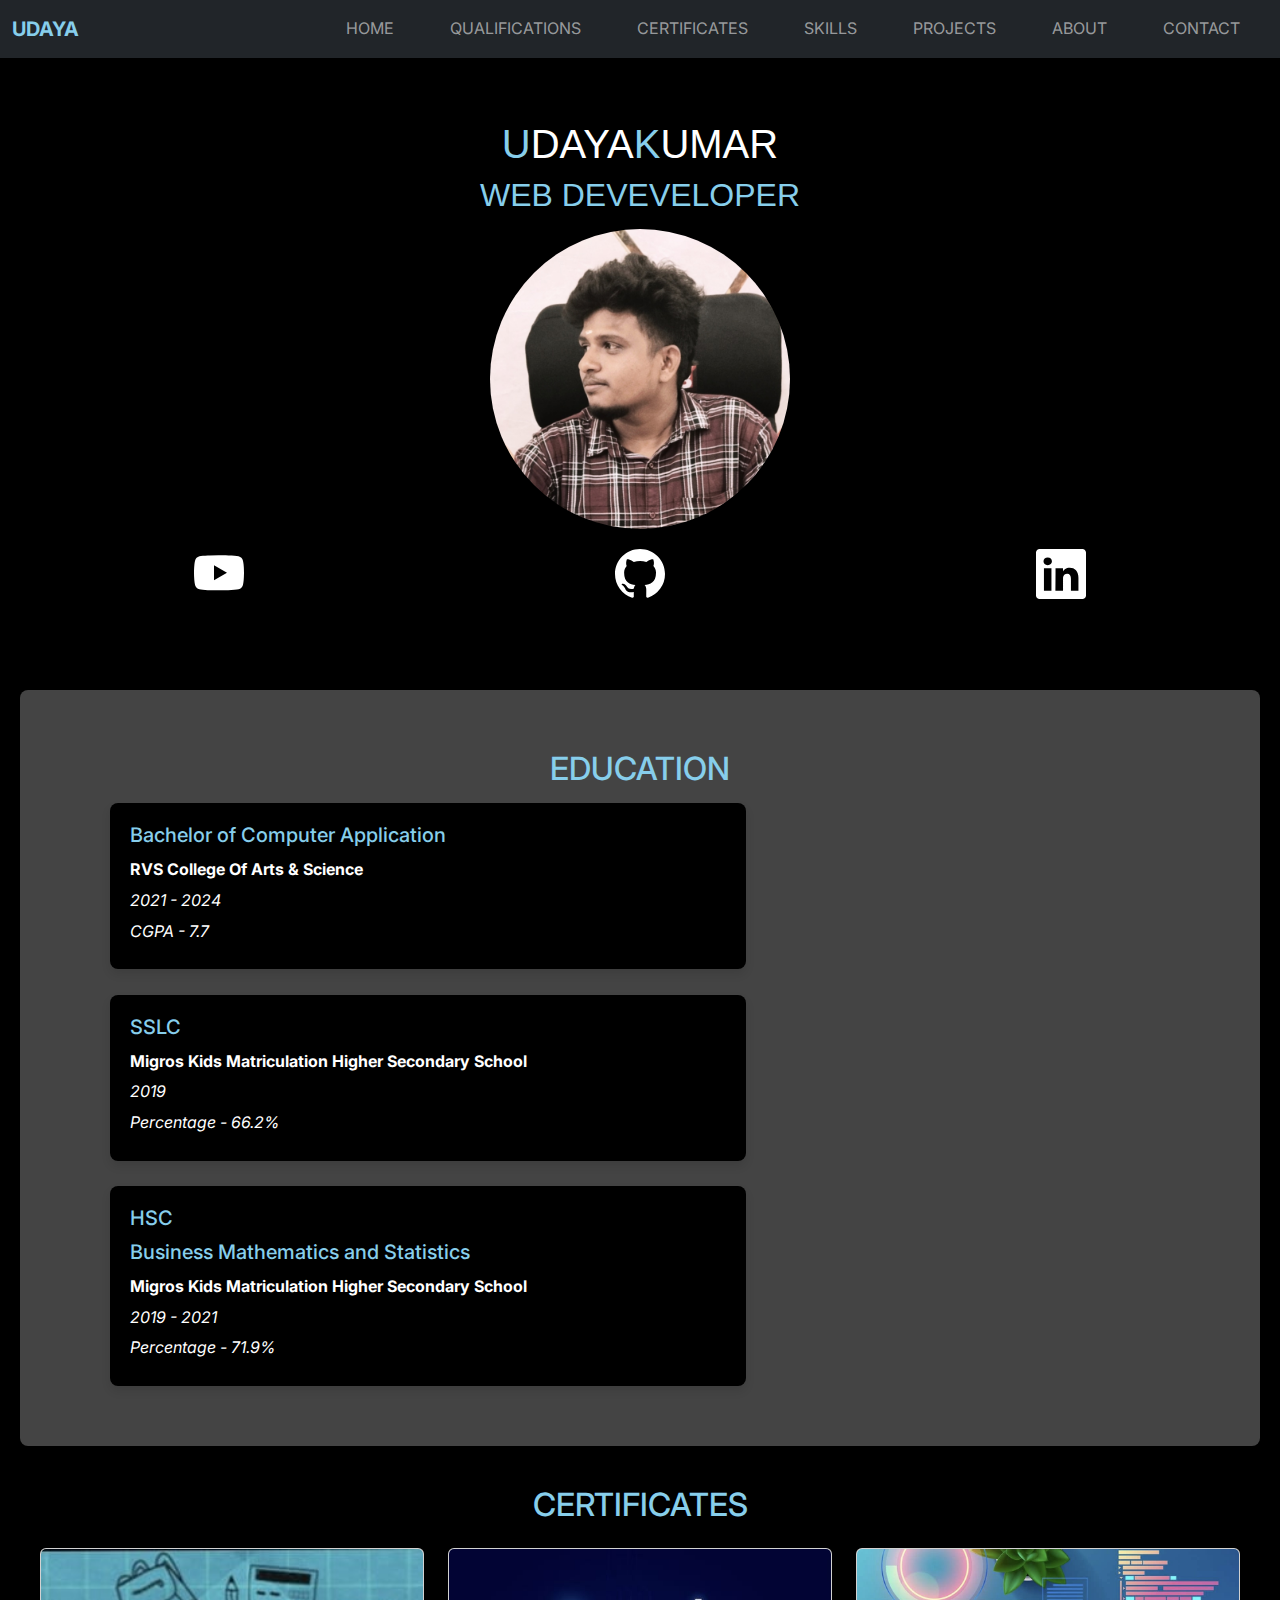
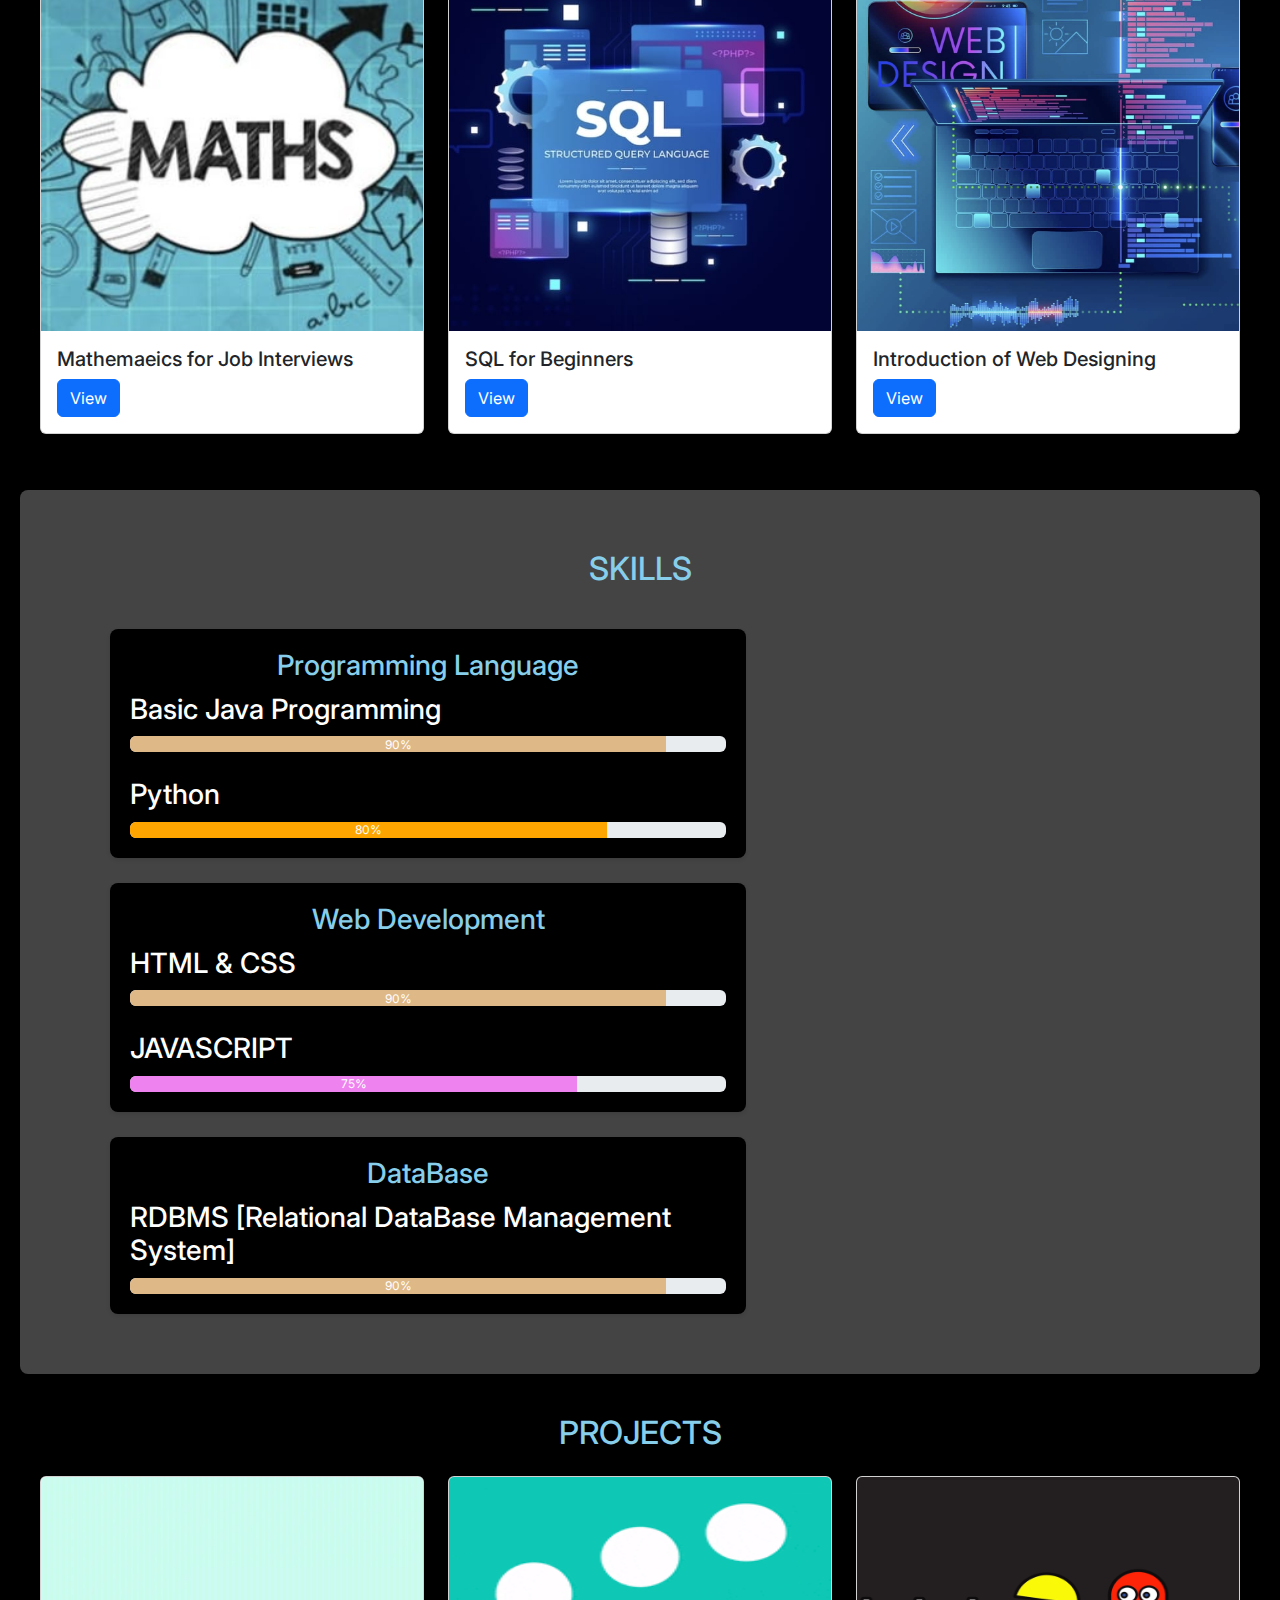
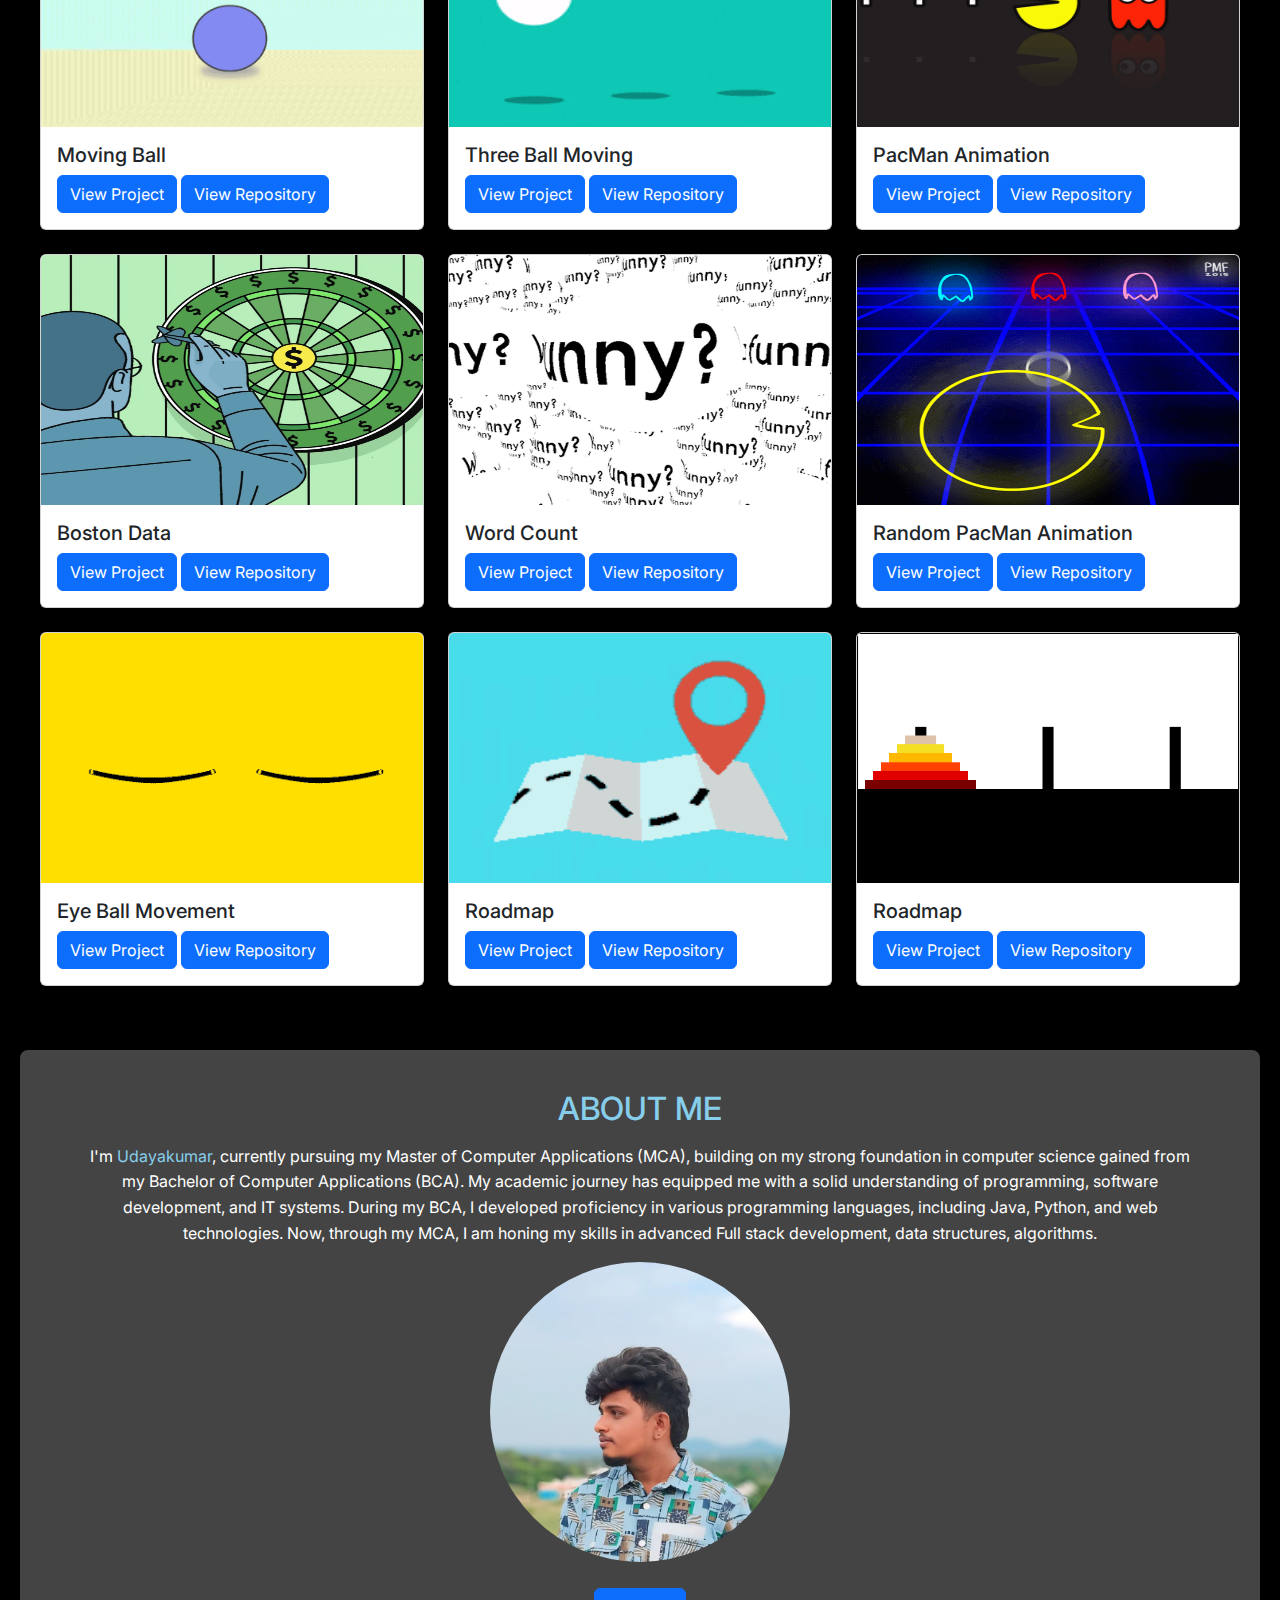
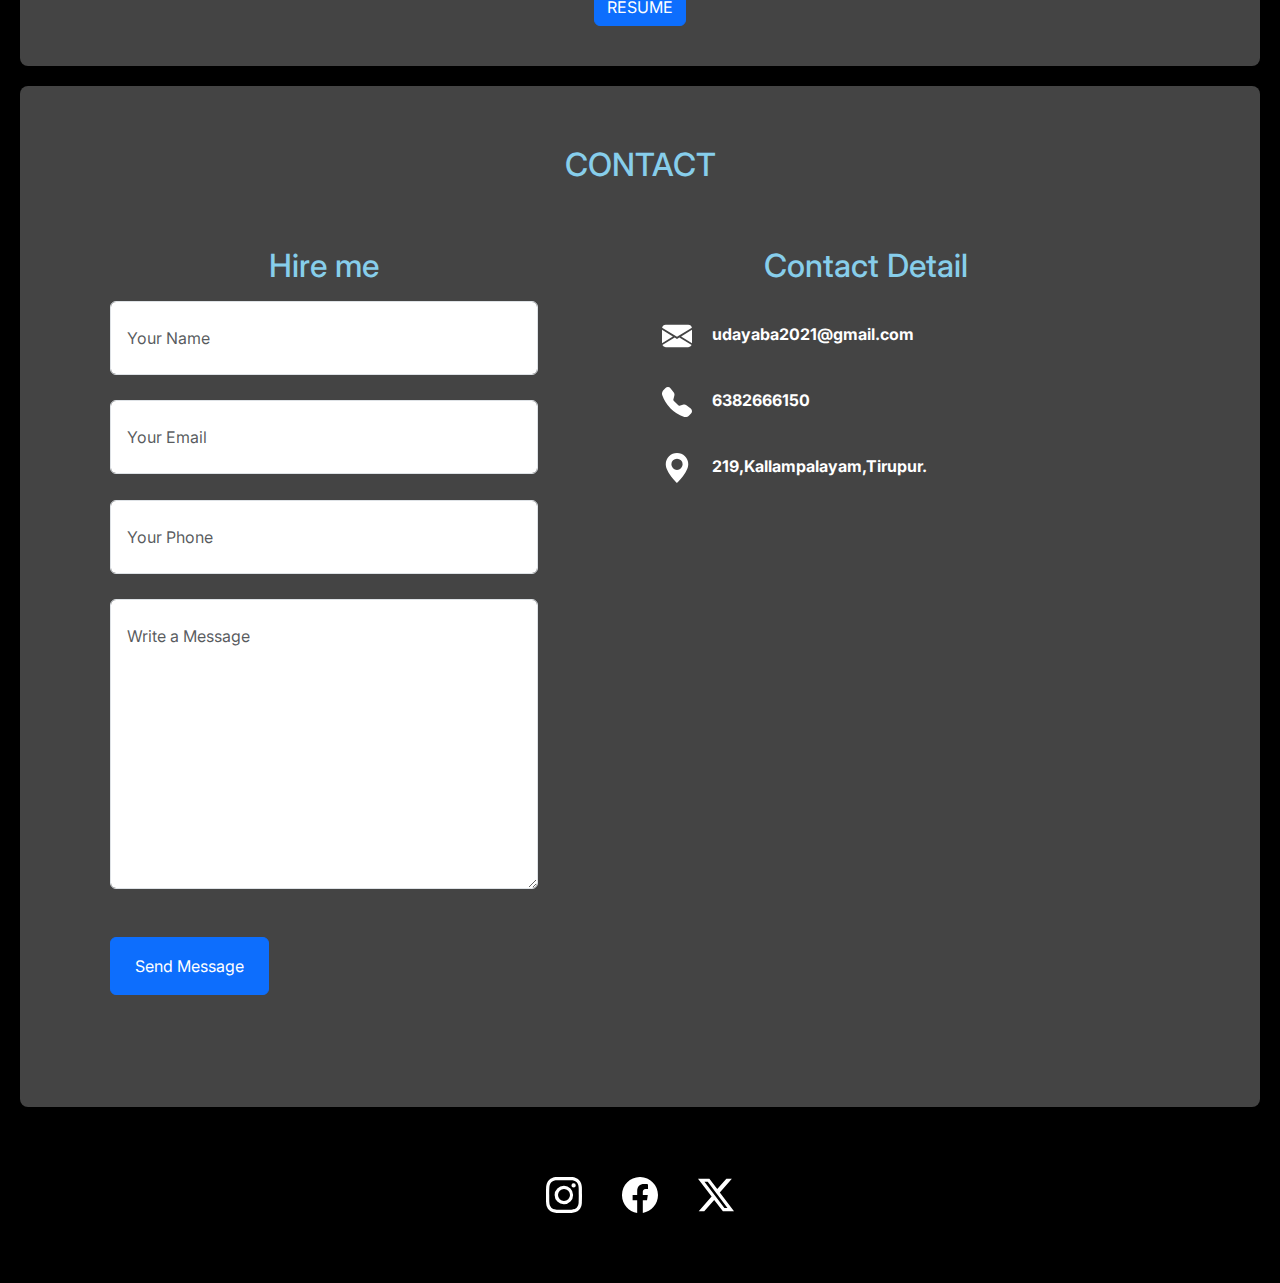
==== index.html @ 716fb973 "Add files via upload" ====
<!DOCTYPE html>
<html lang="en">
<head>
    <meta charset="UTF-8">
    <meta name="viewport" content="width=device-width, initial-scale=1.0">
    <title>UDAYAKUMAR</title>
    <link href="https://cdn.jsdelivr.net/npm/bootstrap@5.3.3/dist/css/bootstrap.min.css" rel="stylesheet" integrity="sha384-QWTKZyjpPEjISv5WaRU9OFeRpok6YctnYmDr5pNlyT2bRjXh0JMhjY6hW+ALEwIH" crossorigin="anonymous">
    <link rel="shortcut icon" href="./images/udaya1.jpg">
    <script src="https://cdn.jsdelivr.net/npm/bootstrap@5.3.0/dist/js/bootstrap.bundle.min.js"></script>

    <link rel="stylesheet" href="main.css">

</head>
<body>
  <header>
  <nav class="navbar navbar-expand-lg navbar-dark bg-dark fixed-top">
    <div class="container-fluid">
        <a class="navbar-brand" href="#home"><span>UDAYA</span></a>
        <button class="navbar-toggler" type="button" data-bs-toggle="collapse" data-bs-target="#navbarNav" 
            aria-controls="navbarNav" aria-expanded="false" aria-label="Toggle navigation">
            <span class="navbar-toggler-icon"></span>
        </button>
        <div class="collapse navbar-collapse" id="navbarNav">
            <ul class="navbar-nav ms-auto">
                <li class="nav-item">
                    <a class="nav-link" href="#home">HOME</a>
                </li>
                <li class="nav-item">
                  <a class="nav-link" href="#education1">QUALIFICATIONS</a>
              </li>
              <li class="nav-item">
                <a class="nav-link" href="#certificates">CERTIFICATES</a>
            </li>
                <li class="nav-item">
                    <a class="nav-link" href="#skills1">SKILLS</a>
                </li>
                <li class="nav-item">
                  <a class="nav-link" href="#project">PROJECTS</a>
              </li>
                <li class="nav-item">
                  <a class="nav-link" href="#about">ABOUT</a>
              </li>
              <li class="nav-item">
                <a class="nav-link" href="#contact">CONTACT</a>
            </li>
            </ul>
        </div>
    </div>
</nav>
</header>

    <section id="home">
        <div class="container1">
            <h1 class="name"> <span>U</span>DAYA<span>K</span>UMAR</h1>
            <h2 class="title">WEB DEVEVELOPER</h2>
            <img src="./images/udaya1.jpg">

        <div class="row justify-content-center" id="icon">
          <div class="col-4">
            <a href="https://www.youtube.com/embed/m6hme9YDmuQ?si=XV97GUX-IOKbtF84" class="icon-link">
              <p><svg xmlns="http://www.w3.org/2000/svg" width="50" height="50" fill="currentColor" class="bi bi-youtube" viewBox="0 0 16 16" style="color: white;">
                <path d="M8.051 1.999h.089c.822.003 4.987.033 6.11.335a2.01 2.01 0 0 1 1.415 1.42c.101.38.172.883.22 1.402l.01.104.022.26.008.104c.065.914.073 1.77.074 1.957v.075c-.001.194-.01 1.108-.082 2.06l-.008.105-.009.104c-.05.572-.124 1.14-.235 1.558a2.01 2.01 0 0 1-1.415 1.42c-1.16.312-5.569.334-6.18.335h-.142c-.309 0-1.587-.006-2.927-.052l-.17-.006-.087-.004-.171-.007-.171-.007c-1.11-.049-2.167-.128-2.654-.26a2.01 2.01 0 0 1-1.415-1.419c-.111-.417-.185-.986-.235-1.558L.09 9.82l-.008-.104A31 31 0 0 1 0 7.68v-.123c.002-.215.01-.958.064-1.778l.007-.103.003-.052.008-.104.022-.26.01-.104c.048-.519.119-1.023.22-1.402a2.01 2.01 0 0 1 1.415-1.42c.487-.13 1.544-.21 2.654-.26l.17-.007.172-.006.086-.003.171-.007A100 100 0 0 1 7.858 2zM6.4 5.209v4.818l4.157-2.408z"/>
              </svg></p>
          </a>
          </div>
          <div class="col-4">
              <a href="https://github.com/Udaya1011" class="icon-link">
                  <p><svg xmlns="http://www.w3.org/2000/svg" width="50" height="50" fill="currentColor" class="bi bi-github" viewBox="0 0 16 16" style="color: white;">
                    <path d="M8 0C3.58 0 0 3.58 0 8c0 3.54 2.29 6.53 5.47 7.59.4.07.55-.17.55-.38 0-.19-.01-.82-.01-1.49-2.01.37-2.53-.49-2.69-.94-.09-.23-.48-.94-.82-1.13-.28-.15-.68-.52-.01-.53.63-.01 1.08.58 1.23.82.72 1.21 1.87.87 2.33.66.07-.52.28-.87.51-1.07-1.78-.2-3.64-.89-3.64-3.95 0-.87.31-1.59.82-2.15-.08-.2-.36-1.02.08-2.12 0 0 .67-.21 2.2.82.64-.18 1.32-.27 2-.27s1.36.09 2 .27c1.53-1.04 2.2-.82 2.2-.82.44 1.1.16 1.92.08 2.12.51.56.82 1.27.82 2.15 0 3.07-1.87 3.75-3.65 3.95.29.25.54.73.54 1.48 0 1.07-.01 1.93-.01 2.2 0 .21.15.46.55.38A8.01 8.01 0 0 0 16 8c0-4.42-3.58-8-8-8"/>
                  </svg></p>
              </a>
          </div>
          <div class="col-4">
              <a href="https://www.linkedin.com/in/udayakumar-d-8471b430b" class="icon-link">
                  <p><svg xmlns="http://www.w3.org/2000/svg" width="50" height="50" fill="currentColor" class="bi bi-linkedin" viewBox="0 0 16 16" style="color: white;">
                    <path d="M0 1.146C0 .513.526 0 1.175 0h13.65C15.474 0 16 .513 16 1.146v13.708c0 .633-.526 1.146-1.175 1.146H1.175C.526 16 0 15.487 0 14.854zm4.943 12.248V6.169H2.542v7.225zm-1.2-8.212c.837 0 1.358-.554 1.358-1.248-.015-.709-.52-1.248-1.342-1.248S2.4 3.226 2.4 3.934c0 .694.521 1.248 1.327 1.248zm4.908 8.212V9.359c0-.216.016-.432.08-.586.173-.431.568-.878 1.232-.878.869 0 1.216.662 1.216 1.634v3.865h2.401V9.25c0-2.22-1.184-3.252-2.764-3.252-1.274 0-1.845.7-2.165 1.193v.025h-.016l.016-.025V6.169h-2.4c.03.678 0 7.225 0 7.225z"/>
                  </svg></p>
              </a>
          </div>
        </div>

        
      </div>
    </section>


<!-----EDUCATION-------------------------------------------------------------------------------------------------->
    <section id="education1" style="background-color: #444;">
        <div class="container">
            <h2>EDUCATION</h2>
            <div class="education">
                <h3>Bachelor of Computer Application</h3>
                <p><strong>RVS College Of Arts & Science</strong></p>
                <p><em>2021 - 2024</em></p>
                <p><em>CGPA - 7.7</em></p>
            </div>
<br>
            <div class="education">
                <h3>SSLC</h3>
                <p><strong>Migros Kids Matriculation Higher Secondary School</strong></p>
                <p><em>2019</em></p>
                <p><em>Percentage - 66.2%</em></p>
            </div>
<br>
            <div class="education">
                <h3>HSC</h3>
                <h3>Business Mathematics and Statistics</h3>
                <p><strong>Migros Kids Matriculation Higher Secondary School</strong></p>
                <p><em>2019 - 2021</em></p>
                <p><em>Percentage - 71.9%</em></p>
            </div>      
        </div>
    </section>


<!----------------------------------------------------------------------------------------------->
<section id="certificates" style="background-color: black;">
    <h2 class="text-center mb-4">CERTIFICATES</h2>
    
    <div class="row">
      <div class="col-md-4 mb-3">
        <div class="card">
          <img src="./images/math.jpg" class="card-img-top" >
          <div class="card-body">
            <h5 class="card-title ">Mathemaeics for Job Interviews</h5>
            <a href="./images/certificate.maths.jpg" class="btn btn-primary">View</a>
          </div>
        </div>
      </div>
  
      <div class="col-md-4 mb-3">
        <div class="card">
          <img src="./images/sql.jpg" class="card-img-top" alt="Project 2">
          <div class="card-body">
            <h5 class="card-title">SQL for Beginners</h5>
            <a href="./images/certificate.sql.jpg" class="btn btn-primary">View</a>
          </div>
        </div>
      </div>
  
      <div class="col-md-4 mb-3">
        <div class="card">
          <img src="./images/web.jpg" class="card-img-top" alt="Project 3">
          <div class="card-body">
            <h5 class="card-title">Introduction of Web Designing</h5>
            <a href="./images/certificate.web.jpg" class="btn btn-primary">View</a>
          </div>
        </div>
      </div>
  
    </div>
</section>

    <!-------------------------------------------skills--------------------------------------------------->
    <section id="skills1" style="background-color: #444;">
        <div class="container">
            <h2>SKILLS</h2>
            <br>
            <div class="skills">
                <h3 id="skill" class="text-center" >Programming Language</h3>
                <h3 class="text-left">Basic Java Programming</h3>
                <div class="progress">
                    <div class="progress-bar" role="progressbar" style="width: 90%; background-color:burlywood;" aria-valuenow="90" aria-valuemin="0" aria-valuemax="100">90%</div>
                </div>
            <br>
                <h3 class="text-left">Python</h3>
                <div class="progress">
                    <div class="progress-bar" role="progressbar" style="width: 80%; background-color: orange;" aria-valuenow="80" aria-valuemin="0" aria-valuemax="100">80%</div>
                </div>
        </div>
        <br>
            <div class="skills">
            <h3 id="skill" class="text-center" >Web Development</h3>
            <h3 class="text-left">HTML & CSS</h3>
            <div class="progress">
                <div class="progress-bar" role="progressbar" style="width: 90%; background-color:burlywood;" aria-valuenow="90" aria-valuemin="0" aria-valuemax="100">90%</div>
            </div>
         <br>  
            <h3 class="text-left">JAVASCRIPT</h3>
            <div class="progress">
                <div class="progress-bar" role="progressbar" style="width: 75%; background-color: violet;" aria-valuenow="75" aria-valuemin="0" aria-valuemax="100">75%</div>
            </div>
        </div>
        <br>
        <div class="skills">
            <h3 id="skill" class="text-center">DataBase</h3>
            <h3 class="text-left">RDBMS [Relational DataBase Management System]</h3>
            <div class="progress">
                <div class="progress-bar" role="progressbar" style="width: 90%; background-color:burlywood;" aria-valuenow="90" aria-valuemin="0" aria-valuemax="100">90%</div>
            </div>
            
        </div>       
        </div>
    </section>


    <!------------------------------------------------------------------------------------------------->
    <section id="project" style="background-color: black;">
        <h2 class="text-center mb-4">PROJECTS</h2>
        <!-------------PROJECT 1-------------->
        <div class="row">
          <div class="col-md-4 mb-4 " sty>
            <div class="card">
              <img src="./images/ball ani.webp" height="250"  class="card-img-top" alt="Project 1">
              <div class="card-body">
                <h5 class="card-title ">Moving Ball</h5>
                <a href="https://udaya1011.github.io/moving-balls/" class="btn btn-primary">View Project</a>
                <a href="https://github.com/Udaya1011/moving-balls" class="btn btn-primary">View Repository</a>
              </div>
            </div>
          </div>
          <!-------------PROJECT 2-------------->
          <div class="col-md-4 mb-4">
            <div class="card">
              <img src="./images/three ani.gif" height="250" width="50" class="card-img-top" alt="Project 2">
              <div class="card-body">
                <h5 class="card-title">Three Ball Moving</h5>
                <a href="https://udaya1011.github.io/THREE-BALL-MOVING/" class="btn btn-primary">View Project</a>
                <a href="https://github.com/Udaya1011/THREE-BALL-MOVING" class="btn btn-primary">View Repository</a>
              </div>
            </div>
          </div>
          <!-------------PROJECT 3-------------->
          <div class="col-md-4 mb-4">
            <div class="card">
              <img src="./images/pacani.gif" class="card-img-top" height="250" alt="Project 3">
              <div class="card-body">
                <h5 class="card-title">PacMan Animation</h5>
                <a href="https://udaya1011.github.io/PACMAN-ANIMATION/" class="btn btn-primary">View Project</a>
                <a href="https://github.com/Udaya1011/PACMAN-ANIMATION" class="btn btn-primary">View Repository</a>
              </div>
            </div>
          </div>
          <!-------------PROJECT 4-------------->
          <div class="col-md-4 mb-4">
            <div class="card">
              <img src="./images/boston.gif" class="card-img-top" height="250" alt="Project 4">
              <div class="card-body">
                <h5 class="card-title">Boston Data</h5>
                <a href="https://udaya1011.github.io/BOSTON-DATA/" class="btn btn-primary">View Project</a>
                <a href="https://github.com/Udaya1011/BOSTON-DATA" class="btn btn-primary">View Repository</a>
              </div>
            </div>
          </div>
          <!-------------PROJECT 5-------------->
          <div class="col-md-4 mb-4">
            <div class="card">
              <img src="./images/word.gif" class="card-img-top" height="250" alt="Project 5">
              <div class="card-body">
                <h5 class="card-title">Word Count</h5>
                <a href="https://udaya1011.github.io/WORD-COUNT/" class="btn btn-primary">View Project</a>
                <a href="https://github.com/Udaya1011/WORD-COUNT" class="btn btn-primary">View Repository</a>
              </div>
            </div>
          </div>
         <!-------------PROJECT 6-------------->
          <div class="col-md-4 mb-4">
            <div class="card">
              <img src="./images/pacman ani.gif" class="card-img-top" height="250" alt="Project 6">
              <div class="card-body">
                <h5 class="card-title">Random PacMan Animation</h5>
                <a href="https://udaya1011.github.io/RANDOM-PACMAN/" class="btn btn-primary">View Project</a>
                <a href="https://github.com/Udaya1011/RANDOM-PACMAN" class="btn btn-primary">View Repository</a>
              </div>
            </div>
          </div>
          <!-------------PROJECT 7-------------->
          <div class="col-md-4 mb-4">
            <div class="card">
              <img src="./images/eye ani.gif" height="250" class="card-img-top" alt="Project 7">
              <div class="card-body">
                <h5 class="card-title">Eye Ball Movement</h5>
                <a href="https://udaya1011.github.io/EYE-BALL-MOVEMENT/" class="btn btn-primary">View Project</a>
                <a href="https://github.com/Udaya1011/EYE-BALL-MOVEMENT" class="btn btn-primary">View Repository</a>
              </div>
            </div>
          </div>
          <!-------------PROJECT 8-------------->
          <div class="col-md-4 mb-4">
            <div class="card">
              <img src="./images/mapani.gif" height="250"  class="card-img-top" alt="Project 8">
              <div class="card-body">
                <h5 class="card-title">Roadmap</h5>
                <a href="https://udaya1011.github.io/ROADMAP/" class="btn btn-primary">View Project</a>
                <a href="https://github.com/Udaya1011/ROADMAP" class="btn btn-primary">View Repository</a>
              </div>
            </div>
          </div>
          <!-------------PROJECT 9-------------->
          <div class="col-md-4 mb-4">
            <div class="card">
              <img src="./images/hanoi.gif" height="250"  class="card-img-top" alt="Project 9">
              <div class="card-body">
                <h5 class="card-title">Roadmap</h5>
                <a href="https://udaya1011.github.io/HANOI-TOWER/" class="btn btn-primary">View Project</a>
                <a href="https://github.com/Udaya1011/HANOI-TOWER" class="btn btn-primary">View Repository</a>
              </div>
            </div>
          </div>
            
        </div>
    </section>


<!--==================== ABOUT ====================-->

    <section id="about">
      <div class="container">
          <h2>ABOUT ME</h2>
           <p>
            I'm <span>Udayakumar</span>, currently pursuing my Master of Computer Applications (MCA), building on my strong foundation in computer science gained from my Bachelor of Computer Applications (BCA). My academic journey has equipped me with a solid understanding of programming, software development, and IT systems.
            During my BCA, I developed proficiency in various programming languages, including Java, Python, and web technologies. Now, through my MCA, I am honing my skills in advanced Full stack development, data structures, algorithms.</h5>
          </p>
          <div class="about1"><img src="./images/newprofile2.jpg" ><br><br>
            <a href="./images/RESUME.jpg" class="btn btn-primary">RESUME</a>
          </div>
        </div>
  </section>


   
<!--==================== CONTACT ====================-->
<section id="contact">
    <div class="container">
      <div class="row">
                    <div class="col-md-12 mb-5">
                        <div class="section-heading text-center">
                            <h2>CONTACT</h2>
                        </div>
                    </div>
    
                    <div class="col-md-5 mb-4 mb-md-0">
                      <h2>Hire me</h2>
                        <form action="" class="site-form" name="submit-to-google-sheet" >
                            <div class="form-group">
                                <input type="text" name="NAME" class="form-control px-3 py-4" placeholder="Your Name"  >
                            </div><br>
                            <div class="form-group">
                                <input type="email" name="E-MAIL" class="form-control px-3 py-4 "  placeholder="Your Email">
                            </div><br>
                            <div class="form-group">
                                <input type="text" name="MOBILE_NUMBER" class="form-control px-3 py-4" placeholder="Your Phone">
                            </div><br>
                            <div class="form-group mb-5">
                                <textarea name="MESSAGE" class="form-control px-3 py-4"cols="30" rows="10" placeholder="Write a Message"></textarea>
                            </div>
                            <div class="form-group">
                                <input type="submit" class="btn btn-primary  px-4 py-3" value="Send Message">
                            </div>
                        </form>
                    </div>

                    <div class="col-md-7 mb-4">
                      <h2>Contact Detail</h2>
                     <p><svg xmlns="http://www.w3.org/2000/svg" width="30" height="30" fill="currentColor" class="bi bi-envelope-fill" viewBox="0 0 16 16">
                      <path d="M.05 3.555A2 2 0 0 1 2 2h12a2 2 0 0 1 1.95 1.555L8 8.414zM0 4.697v7.104l5.803-3.558zM6.761 8.83l-6.57 4.027A2 2 0 0 0 2 14h12a2 2 0 0 0 1.808-1.144l-6.57-4.027L8 9.586zm3.436-.586L16 11.801V4.697z"/>
                    </svg><b>udayaba2021@gmail.com</b></p>
                     <p><svg xmlns="http://www.w3.org/2000/svg" width="30" height="30" fill="currentColor" class="bi bi-telephone-fill" viewBox="0 0 16 16">
                      <path fill-rule="evenodd" d="M1.885.511a1.745 1.745 0 0 1 2.61.163L6.29 2.98c.329.423.445.974.315 1.494l-.547 2.19a.68.68 0 0 0 .178.643l2.457 2.457a.68.68 0 0 0 .644.178l2.189-.547a1.75 1.75 0 0 1 1.494.315l2.306 1.794c.829.645.905 1.87.163 2.611l-1.034 1.034c-.74.74-1.846 1.065-2.877.702a18.6 18.6 0 0 1-7.01-4.42 18.6 18.6 0 0 1-4.42-7.009c-.362-1.03-.037-2.137.703-2.877z"/>
                    </svg><b>6382666150</b></p>
                     <p><svg xmlns="http://www.w3.org/2000/svg" width="30" height="30" fill="currentColor" class="bi bi-geo-alt-fill" viewBox="0 0 16 16">
                      <path d="M8 16s6-5.686 6-10A6 6 0 0 0 2 6c0 4.314 6 10 6 10m0-7a3 3 0 1 1 0-6 3 3 0 0 1 0 6"/>
                    </svg><b>219,Kallampalayam,Tirupur.</p>
                     </div>

                </div>
            </div>
    </section>









    <footer class="footer">
        <div class="container">
            <nav>
                <ul>
                    <li><a href="https://www.instagram.com/k_i_n_g__m_a_k_er/?igsh=cHFnYW5pMG5wdGNy"><svg xmlns="http://www.w3.org/2000/svg" width="36" height="36" fill="currentColor" class="bi bi-instagram" viewBox="0 0 16 16">
                        <path d="M8 0C5.829 0 5.556.01 4.703.048 3.85.088 3.269.222 2.76.42a3.9 3.9 0 0 0-1.417.923A3.9 3.9 0 0 0 .42 2.76C.222 3.268.087 3.85.048 4.7.01 5.555 0 5.827 0 8.001c0 2.172.01 2.444.048 3.297.04.852.174 1.433.372 1.942.205.526.478.972.923 1.417.444.445.89.719 1.416.923.51.198 1.09.333 1.942.372C5.555 15.99 5.827 16 8 16s2.444-.01 3.298-.048c.851-.04 1.434-.174 1.943-.372a3.9 3.9 0 0 0 1.416-.923c.445-.445.718-.891.923-1.417.197-.509.332-1.09.372-1.942C15.99 10.445 16 10.173 16 8s-.01-2.445-.048-3.299c-.04-.851-.175-1.433-.372-1.941a3.9 3.9 0 0 0-.923-1.417A3.9 3.9 0 0 0 13.24.42c-.51-.198-1.092-.333-1.943-.372C10.443.01 10.172 0 7.998 0zm-.717 1.442h.718c2.136 0 2.389.007 3.232.046.78.035 1.204.166 1.486.275.373.145.64.319.92.599s.453.546.598.92c.11.281.24.705.275 1.485.039.843.047 1.096.047 3.231s-.008 2.389-.047 3.232c-.035.78-.166 1.203-.275 1.485a2.5 2.5 0 0 1-.599.919c-.28.28-.546.453-.92.598-.28.11-.704.24-1.485.276-.843.038-1.096.047-3.232.047s-2.39-.009-3.233-.047c-.78-.036-1.203-.166-1.485-.276a2.5 2.5 0 0 1-.92-.598 2.5 2.5 0 0 1-.6-.92c-.109-.281-.24-.705-.275-1.485-.038-.843-.046-1.096-.046-3.233s.008-2.388.046-3.231c.036-.78.166-1.204.276-1.486.145-.373.319-.64.599-.92s.546-.453.92-.598c.282-.11.705-.24 1.485-.276.738-.034 1.024-.044 2.515-.045zm4.988 1.328a.96.96 0 1 0 0 1.92.96.96 0 0 0 0-1.92m-4.27 1.122a4.109 4.109 0 1 0 0 8.217 4.109 4.109 0 0 0 0-8.217m0 1.441a2.667 2.667 0 1 1 0 5.334 2.667 2.667 0 0 1 0-5.334"/>
                      </svg></a></li>
                    <li><a href="https://www.facebook.com/mass.udaya.1217?mibextid=ZbWKwL"><svg xmlns="http://www.w3.org/2000/svg" width="36" height="36" fill="currentColor" class="bi bi-facebook" viewBox="0 0 16 16">
                        <path d="M16 8.049c0-4.446-3.582-8.05-8-8.05C3.58 0-.002 3.603-.002 8.05c0 4.017 2.926 7.347 6.75 7.951v-5.625h-2.03V8.05H6.75V6.275c0-2.017 1.195-3.131 3.022-3.131.876 0 1.791.157 1.791.157v1.98h-1.009c-.993 0-1.303.621-1.303 1.258v1.51h2.218l-.354 2.326H9.25V16c3.824-.604 6.75-3.934 6.75-7.951"/>
                      </svg></a></li>
                    <li><a href="https://x.com/Udaya__10?t=cD1ScWGyU5g_GOUlWp5H8A&s=09"><svg xmlns="http://www.w3.org/2000/svg" width="36" height="36" fill="currentColor" class="bi bi-twitter-x" viewBox="0 0 16 16">
                        <path d="M12.6.75h2.454l-5.36 6.142L16 15.25h-4.937l-3.867-5.07-4.425 5.07H.316l5.733-6.57L0 .75h5.063l3.495 4.633L12.601.75Zm-.86 13.028h1.36L4.323 2.145H2.865z"/>
                      </svg></a></li>
                </ul>
            </nav>
        </div>

       
    </footer>

    <script>
      const scriptURL = 'https://script.google.com/macros/s/AKfycbzgizy8kHrWSb0F71LePjcz2avy0Gr9vHdTwFG1Z_iDt1DFPjNaR3EFBNniUcZw1TSS1Q/exec'
      const form = document.forms['submit-to-google-sheet']
    
      form.addEventListener('submit', e => {
        e.preventDefault()
        fetch(scriptURL, { method: 'POST', body: new FormData(form)})
          .then(response => console.log('Success!', response))
          .catch(error => console.error('Error!', error.message))
      })
    </script>
</body>
</html>
---- main.css ----
@import url('https://fonts.googleapis.com/css2?family=Inter:wght@300;400;500;600;700&display=swap');

@media screen and (max-width: 600px) {

}

*{
    padding: 0;
    margin:0;
    box-sizing: border-box;
    list-style: none;
    scroll-behavior: smooth;
    text-decoration: none;
}
body {
    line-height: 1.6;
    margin: 0;
    padding: 0;
    background-color:black;
    padding: 20px;
    font-family: 'Inter', sans-serif; 
    scroll-behavior: smooth;
    
}
span{
    color: skyblue;
    font-size: 100%;
}
.container {
    width: 95%;
    margin: 0 auto;
    padding: 40px;
    
}
section {
    margin: 20px 0;
    padding: 20px;
    background-color: #fff;
    border-radius: 8px;
}
section h2 {
    margin-bottom: 15px;
    color: skyblue;
    text-align: center;
}

nav {
    padding: 10px 0;
    text-align: center;
}
ul {
    list-style: none;
    padding: 0;
    margin: 0;
    display: flex;
    max-width: 100%;
    justify-content: center;
}
ul li {
    margin:0 20px;
}
a {
    color: white;
    text-decoration: none;
    font-weight: bold;
}
a:hover {
    text-decoration: none;
}


/*=============== HOME ===============*/

#home{
    font-family: 'Poppins',sans-serif;
    margin: 0;
    padding: 0;
    background-color: black;
}
#home img {
    border-radius: 50%;
    width: 300px;
    height: 300px;
    object-fit: cover;
}
#icon{
    padding-top: 20px;
}

#home .container {
    width: 95%;
    margin: 0 auto;
    padding-top: 30px;
    
}
.container1 {
    background-color: black;
    color: #fff;
    padding: 20px 0;
    text-align: center;
    height: 650px;
    justify-content: center;
    padding-top: 100px;
    
}
/*=============== ABOUT ===============*/
#about
    {
    color: white;
    text-align: center;
    background-color: #444;
    }

#about img
    {
    border-radius: 50%;
    height: 300px;
    width: 300px;
    object-fit: cover;
    }

    #about .container 
    {
    width: 95%;
    margin: 0 auto;
    padding: 20px;
    }

/*---------------EDUCATION-----------------------*/
.education1-section {
    padding: 0;
    margin: 20px auto;
    background-color: #444;
}
.education {
    background-color:black;
    color: white;
    padding: 20px;
    border-radius: 8px;
    width: 60%;
    box-shadow: 0 5px 10px rgba(0, 0, 0, 0.1);
}

.education h3 {
    font-size: 20px;
    margin-bottom: 10px;
    color: skyblue;
}

.education p {
    margin-bottom: 5px;
    font-size: 16px;
}
.certificates1{
    h2{
        color: skyblue;
    }
}
/*--------------------------------------------------------------*/
.skills1 {
    margin-bottom: 15px;
}

.skills-section {
    background-color: #fff;
    padding: 50px;
    margin: 20px auto;
    max-width: 1200px;
    box-shadow: 0 4px 8px rgba(0, 0, 0, 0.1);
}
.skills {
    background-color: black;
    padding: 20px;
    border-radius: 8px;
    width: 60%;
    box-shadow: 0 2px 4px rgba(0, 0, 0, 0.1);
}

.skills h3{
    margin-bottom: 10px;
    color: white;
}

#skill{
    color: skyblue;
}


/*=============== CONTACT ===============*/
#contact{
    background-color: #444;
}
#contact p{
    color: white;
    padding-top: 20px;
    padding-left: 100px;
}
#contact b{
    padding-left: 20px;
}
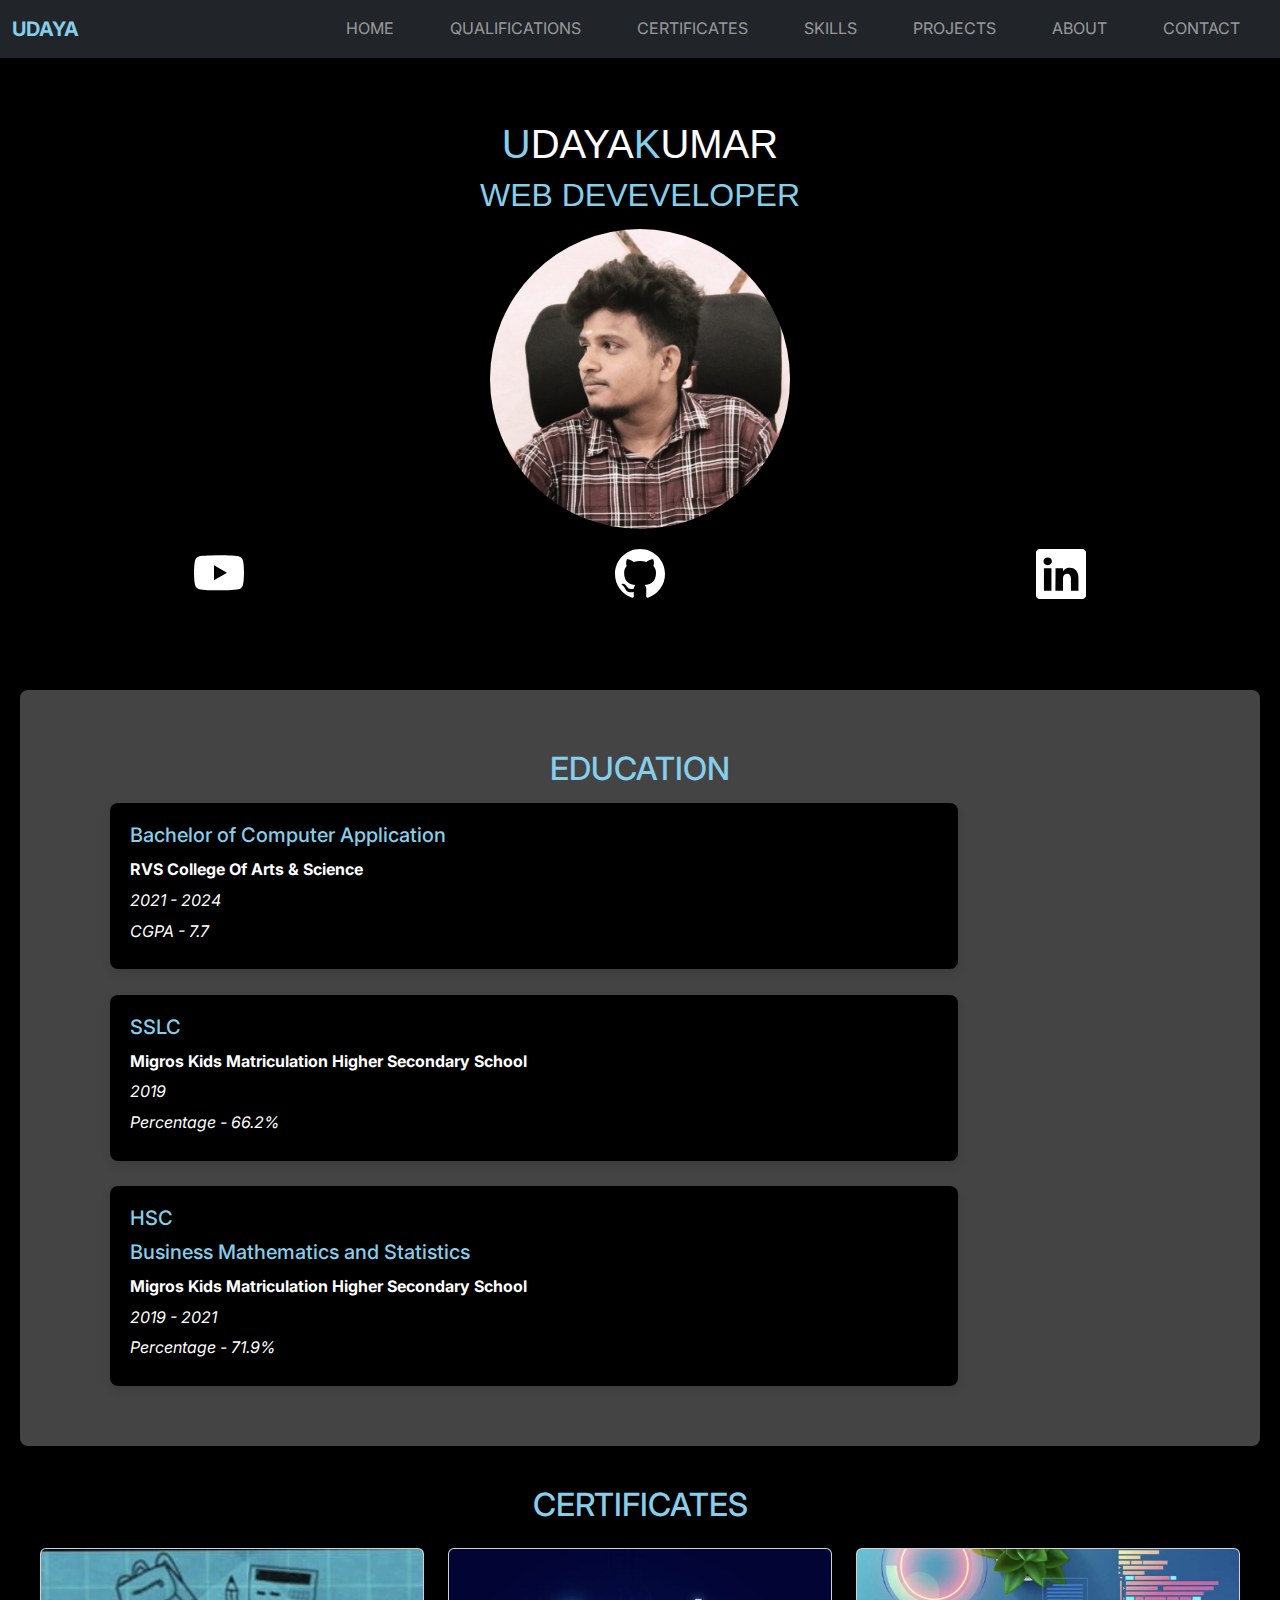
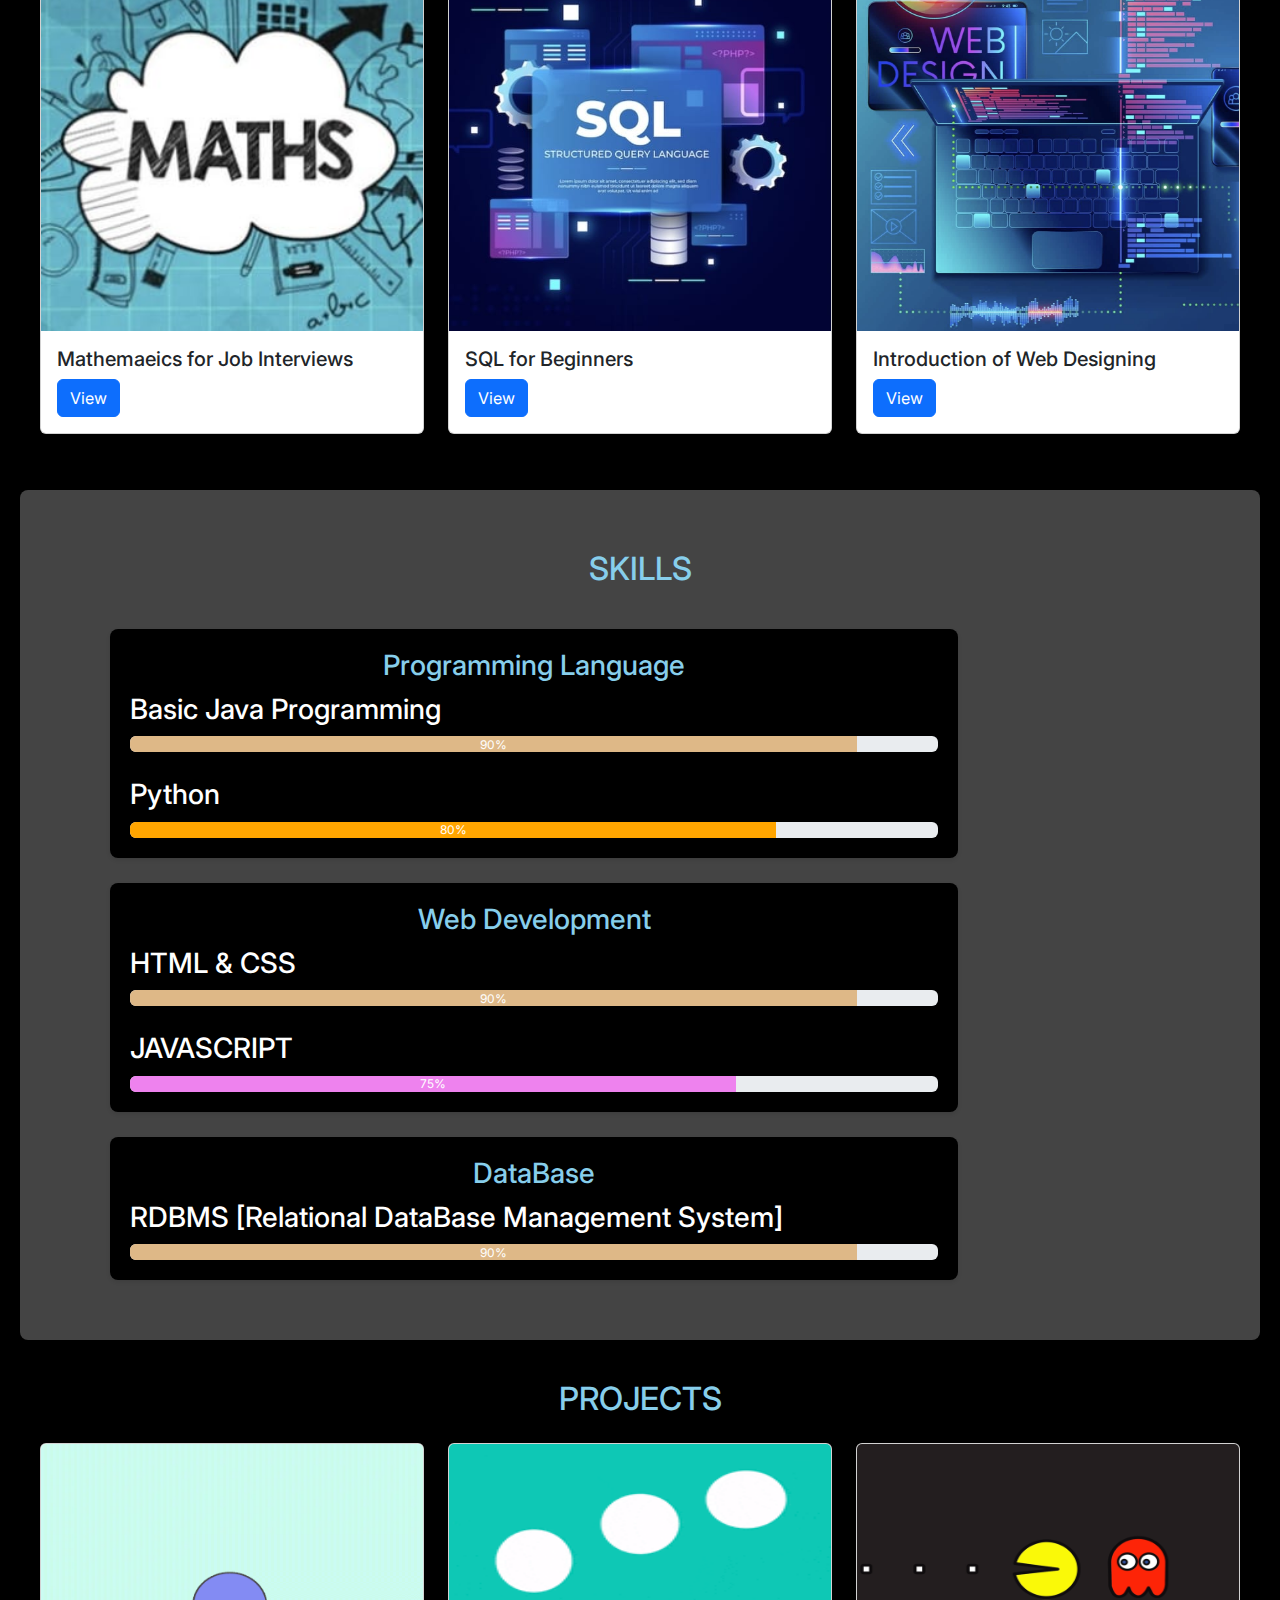
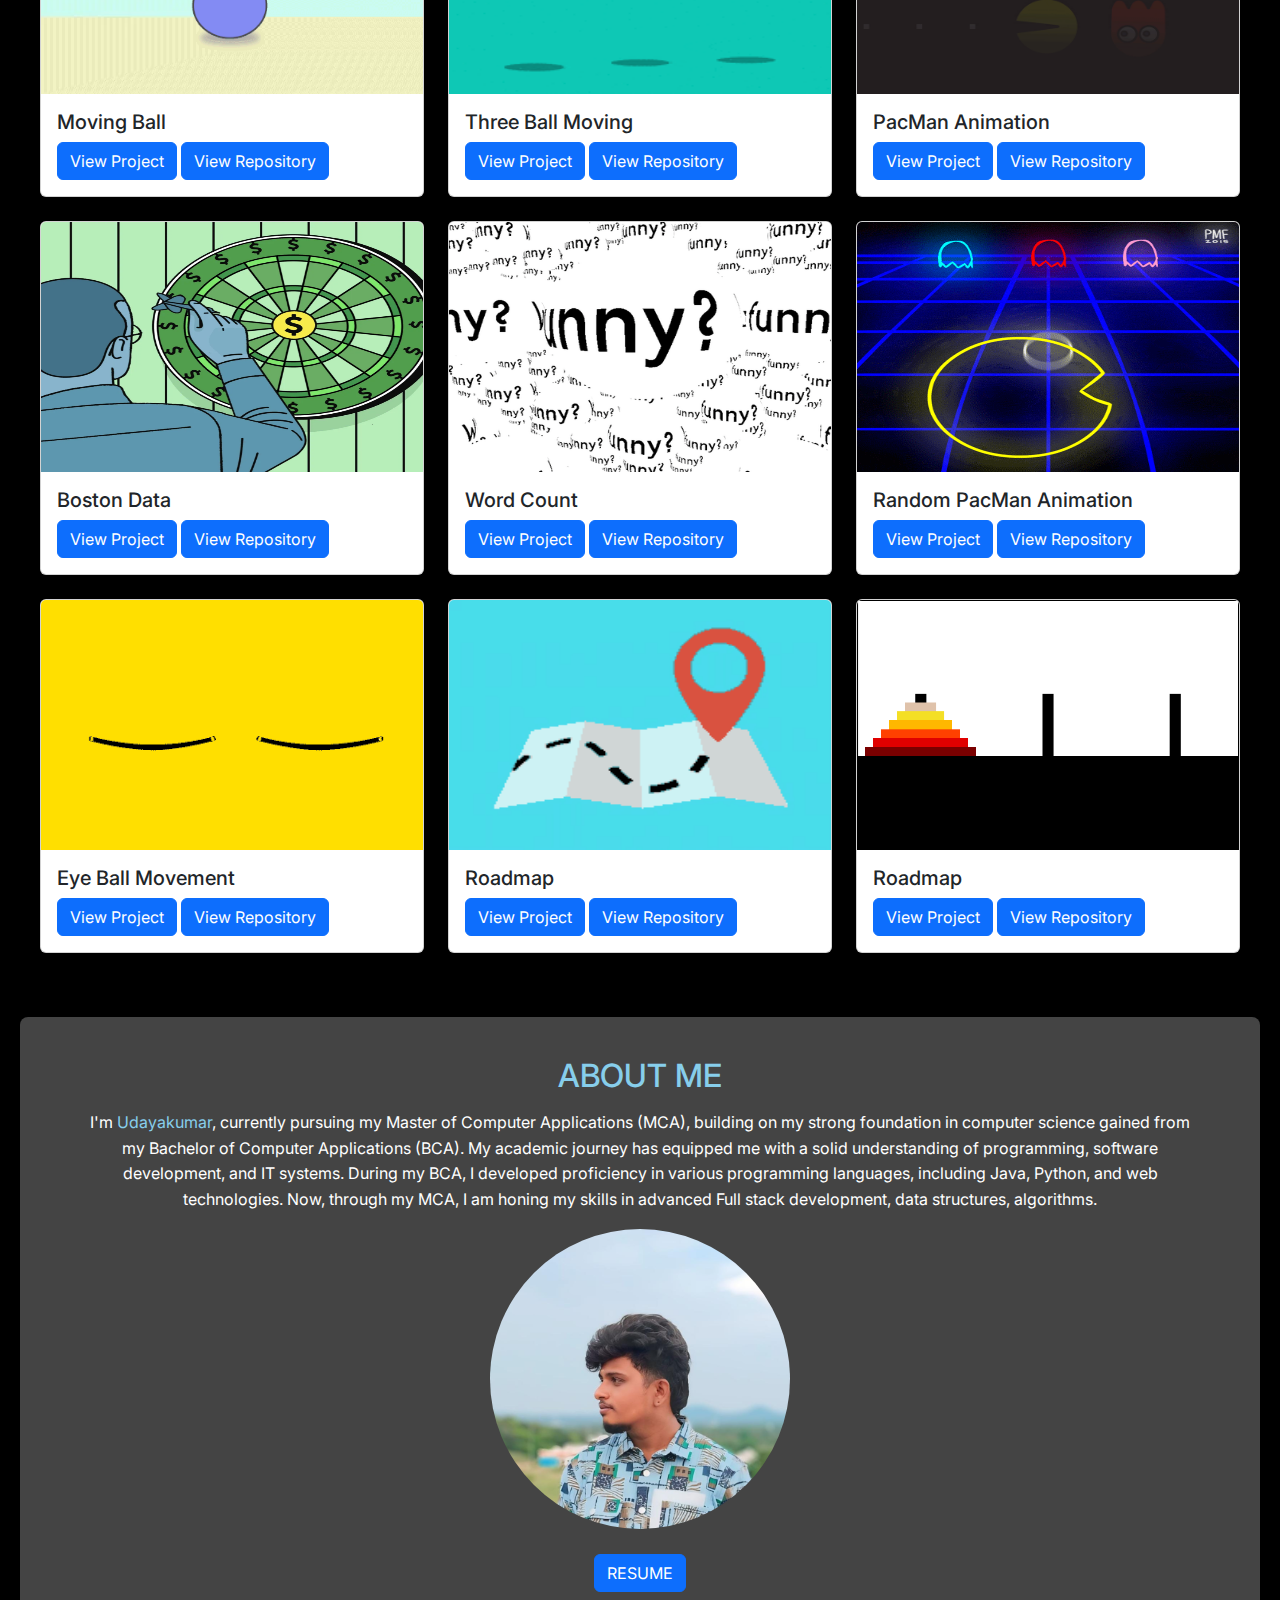
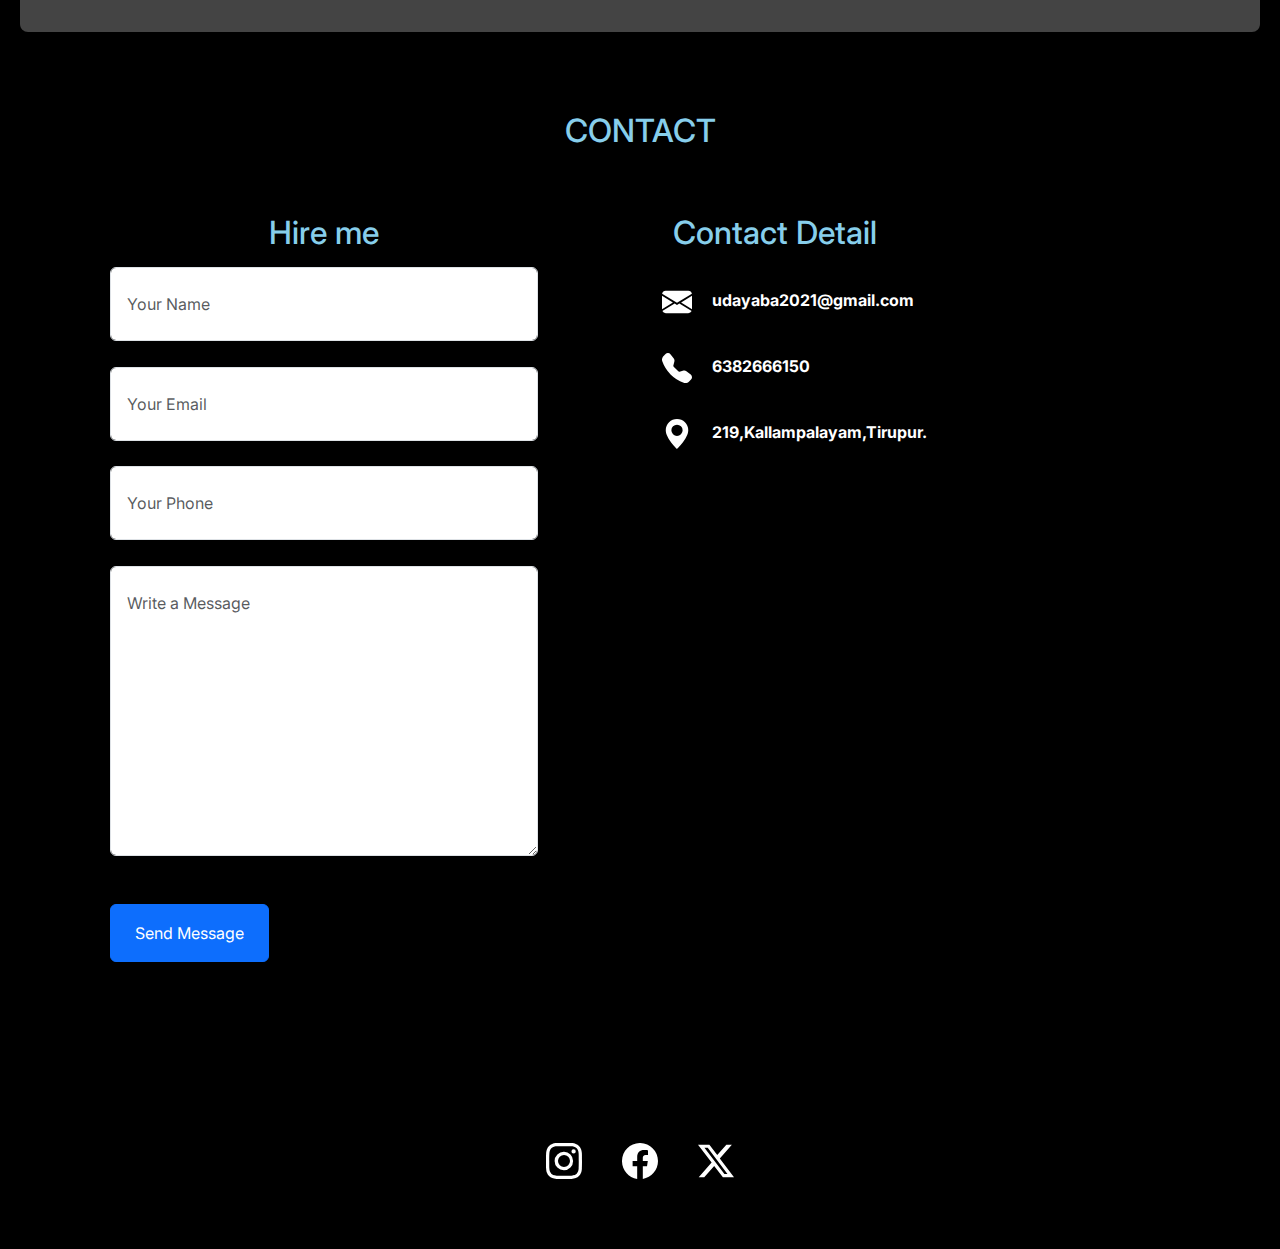
==== commit 4db7e976: "Update index.html" ====
--- a/index.html
+++ b/index.html
@@ -350,7 +350,7 @@
                         </form>
                     </div>
 
-                    <div class="col-md-7 mb-4">
+                    <div class="col-md-5 mb-4">
                       <h2>Contact Detail</h2>
                      <p><svg xmlns="http://www.w3.org/2000/svg" width="30" height="30" fill="currentColor" class="bi bi-envelope-fill" viewBox="0 0 16 16">
                       <path d="M.05 3.555A2 2 0 0 1 2 2h12a2 2 0 0 1 1.95 1.555L8 8.414zM0 4.697v7.104l5.803-3.558zM6.761 8.83l-6.57 4.027A2 2 0 0 0 2 14h12a2 2 0 0 0 1.808-1.144l-6.57-4.027L8 9.586zm3.436-.586L16 11.801V4.697z"/>
--- a/main.css
+++ b/main.css
@@ -137,7 +137,7 @@
     color: white;
     padding: 20px;
     border-radius: 8px;
-    width: 60%;
+    width: 80%;
     box-shadow: 0 5px 10px rgba(0, 0, 0, 0.1);
 }
 
@@ -172,7 +172,7 @@
     background-color: black;
     padding: 20px;
     border-radius: 8px;
-    width: 60%;
+    width: 80%;
     box-shadow: 0 2px 4px rgba(0, 0, 0, 0.1);
 }
 
@@ -188,7 +188,7 @@
 
 /*=============== CONTACT ===============*/
 #contact{
-    background-color: #444;
+    background-color: black;
 }
 #contact p{
     color: white;
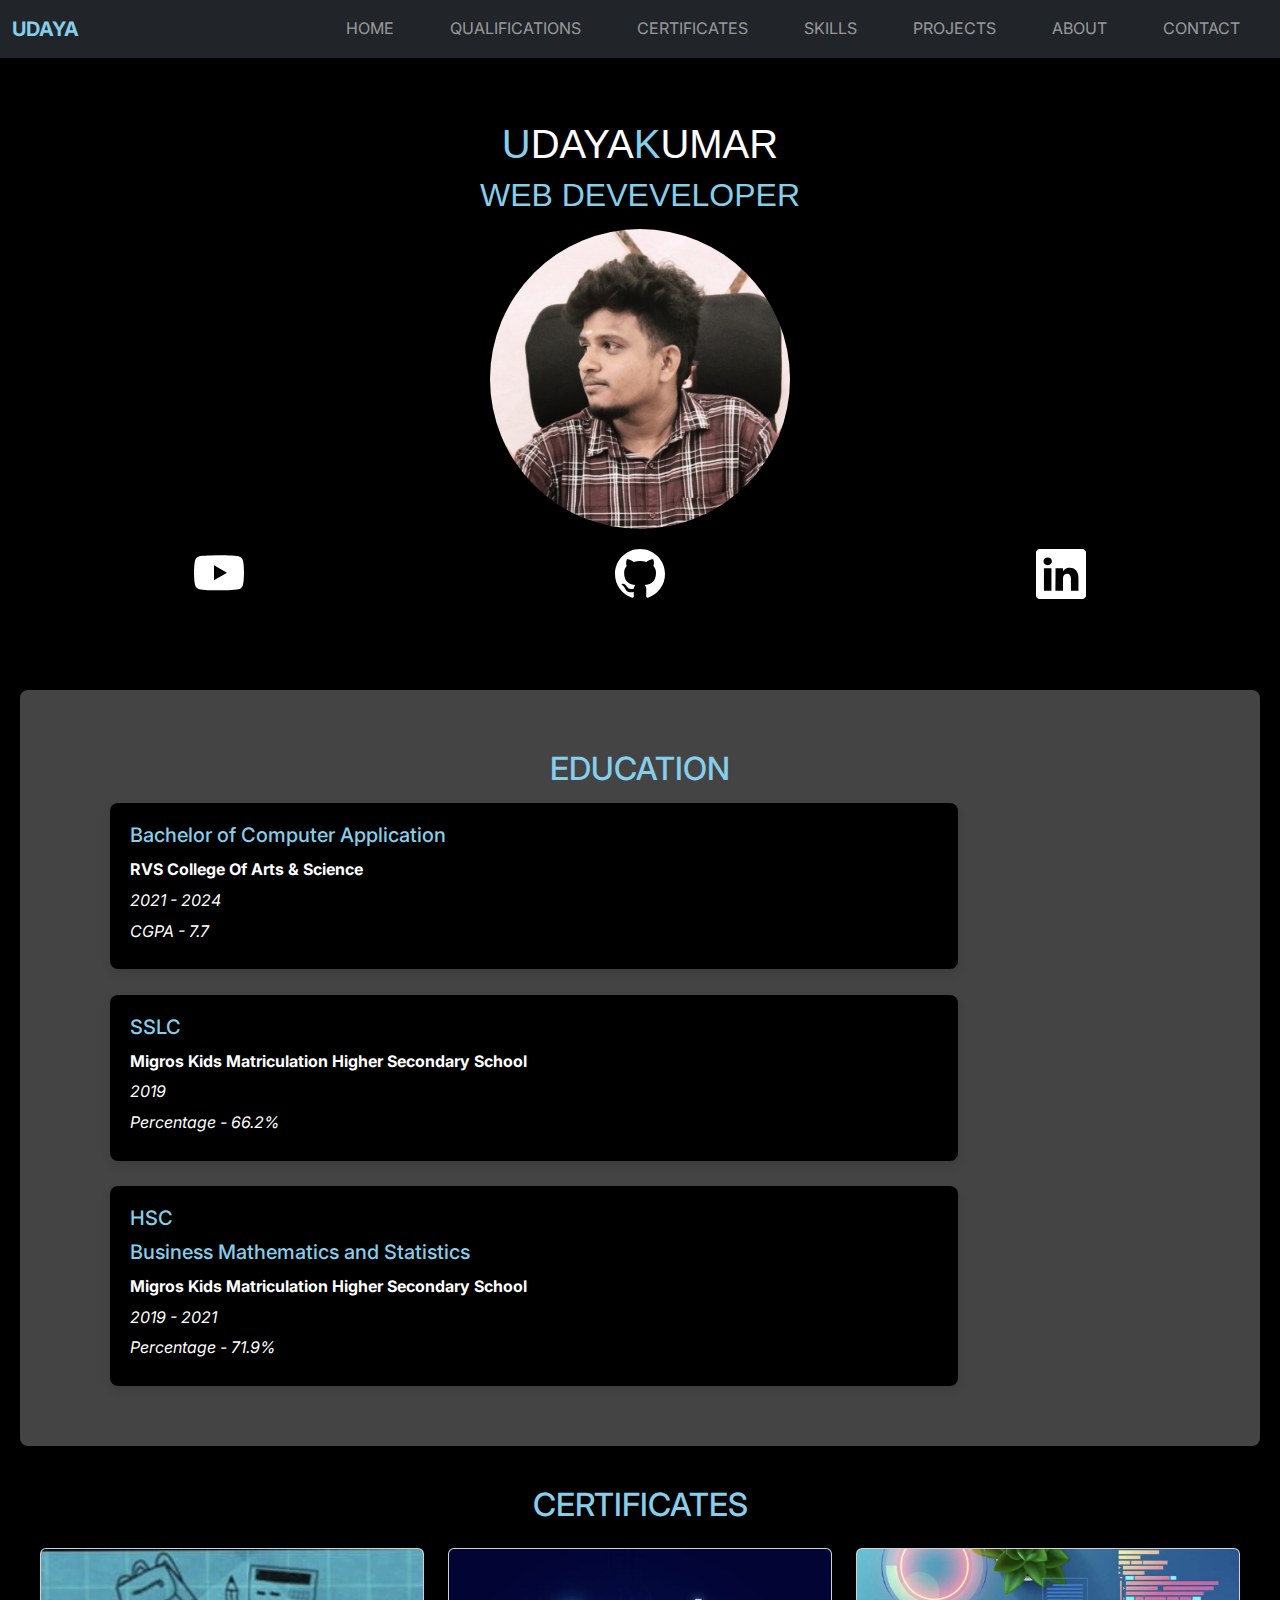
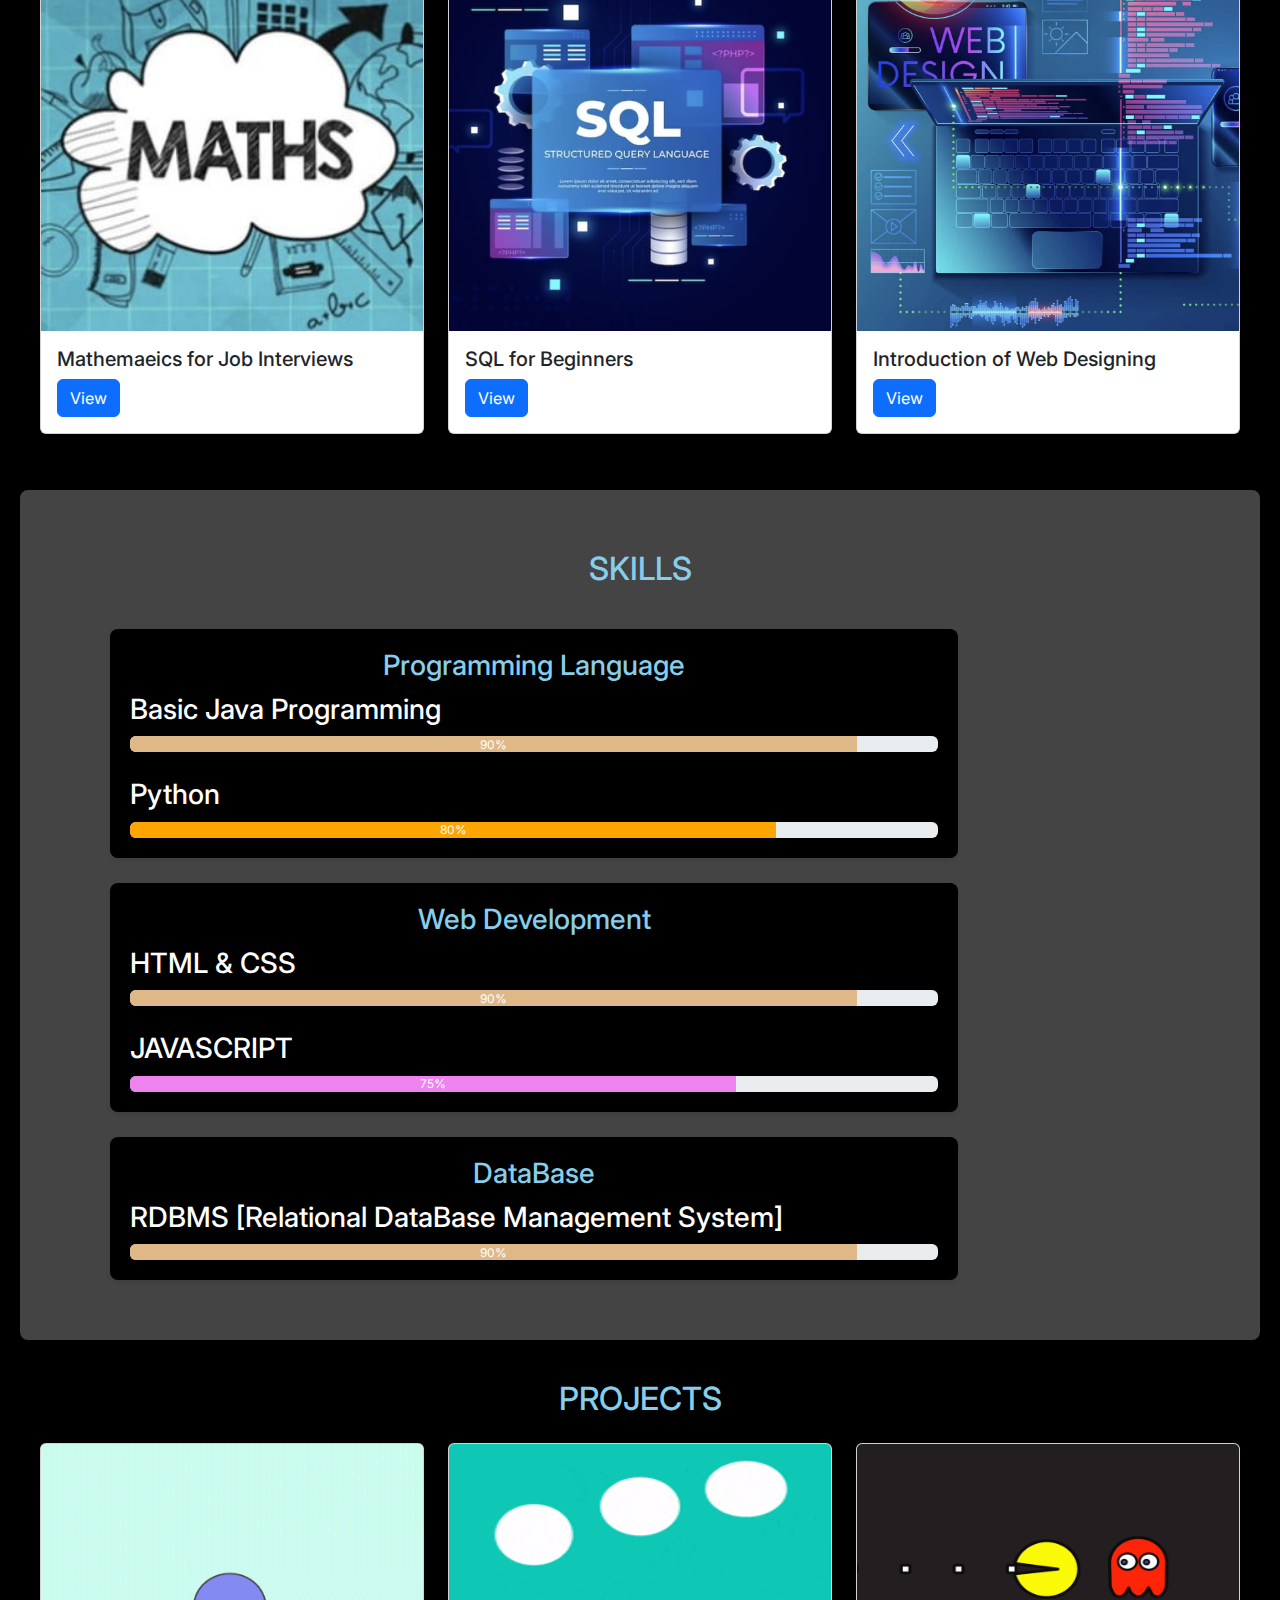
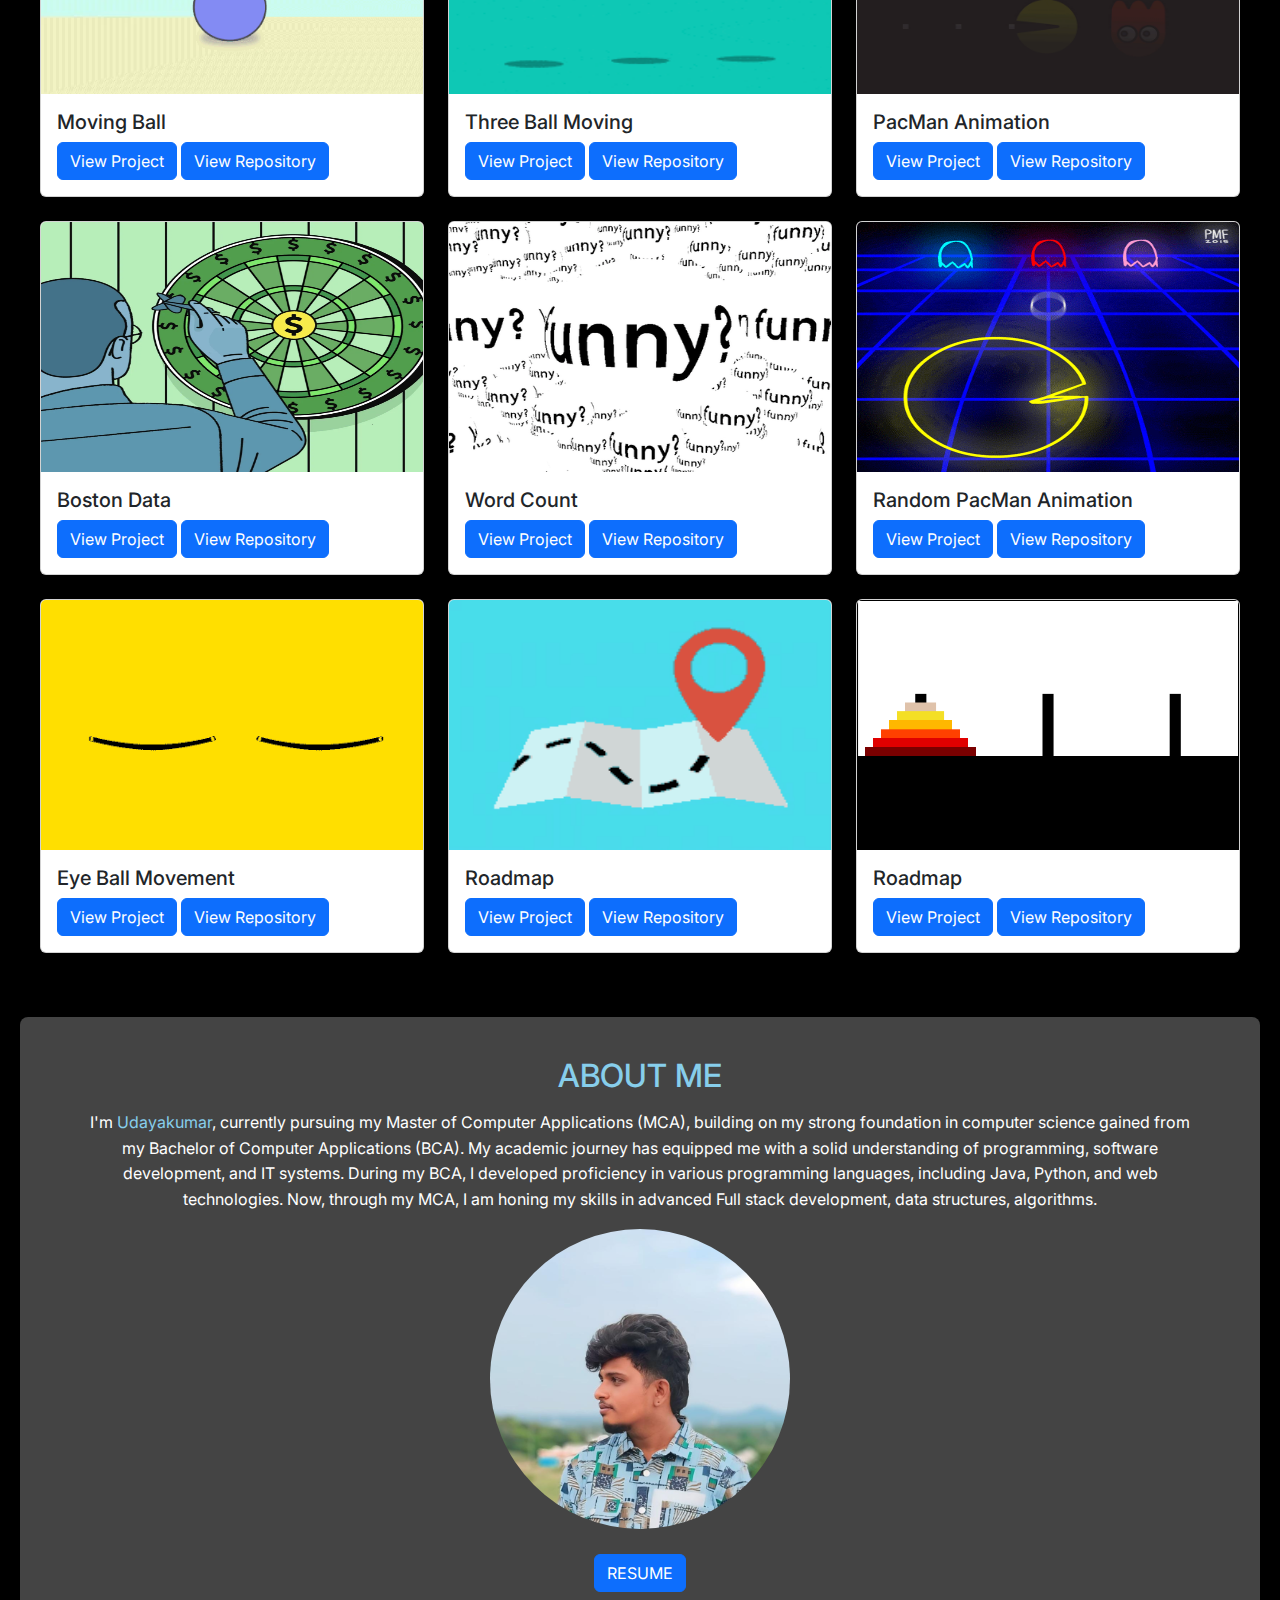
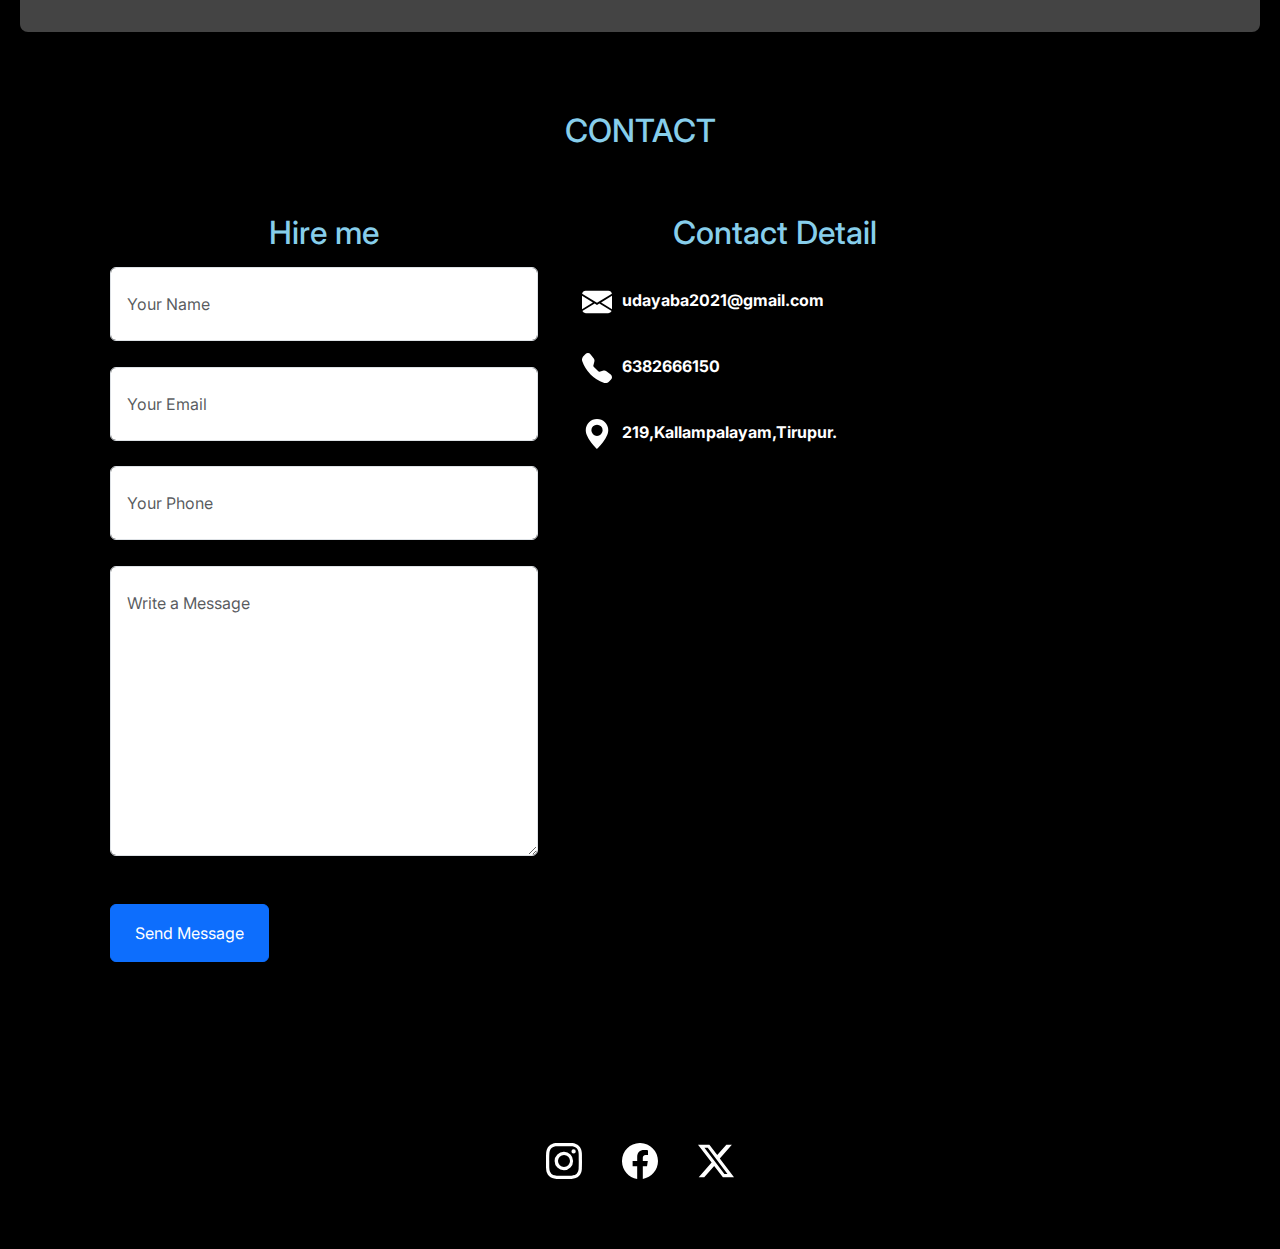
==== commit cb74deca: "Update index.html" ====
--- a/index.html
+++ b/index.html
@@ -350,7 +350,7 @@
                         </form>
                     </div>
 
-                    <div class="col-md-5 mb-4">
+                    <div class="col-md-5 mb-7">
                       <h2>Contact Detail</h2>
                      <p><svg xmlns="http://www.w3.org/2000/svg" width="30" height="30" fill="currentColor" class="bi bi-envelope-fill" viewBox="0 0 16 16">
                       <path d="M.05 3.555A2 2 0 0 1 2 2h12a2 2 0 0 1 1.95 1.555L8 8.414zM0 4.697v7.104l5.803-3.558zM6.761 8.83l-6.57 4.027A2 2 0 0 0 2 14h12a2 2 0 0 0 1.808-1.144l-6.57-4.027L8 9.586zm3.436-.586L16 11.801V4.697z"/>
--- a/main.css
+++ b/main.css
@@ -165,7 +165,6 @@
     background-color: #fff;
     padding: 50px;
     margin: 20px auto;
-    max-width: 1200px;
     box-shadow: 0 4px 8px rgba(0, 0, 0, 0.1);
 }
 .skills {
@@ -193,37 +192,8 @@
 #contact p{
     color: white;
     padding-top: 20px;
-    padding-left: 100px;
+    padding-left: 20px;
 }
 #contact b{
-    padding-left: 20px;
+    padding-left: 10px;
 }
-
- 
-    
-
-
-    
-  
-
-
-  
-
-
-
-
-
-
-
-
-
-
-
-
-
-
-
-
-
-
-
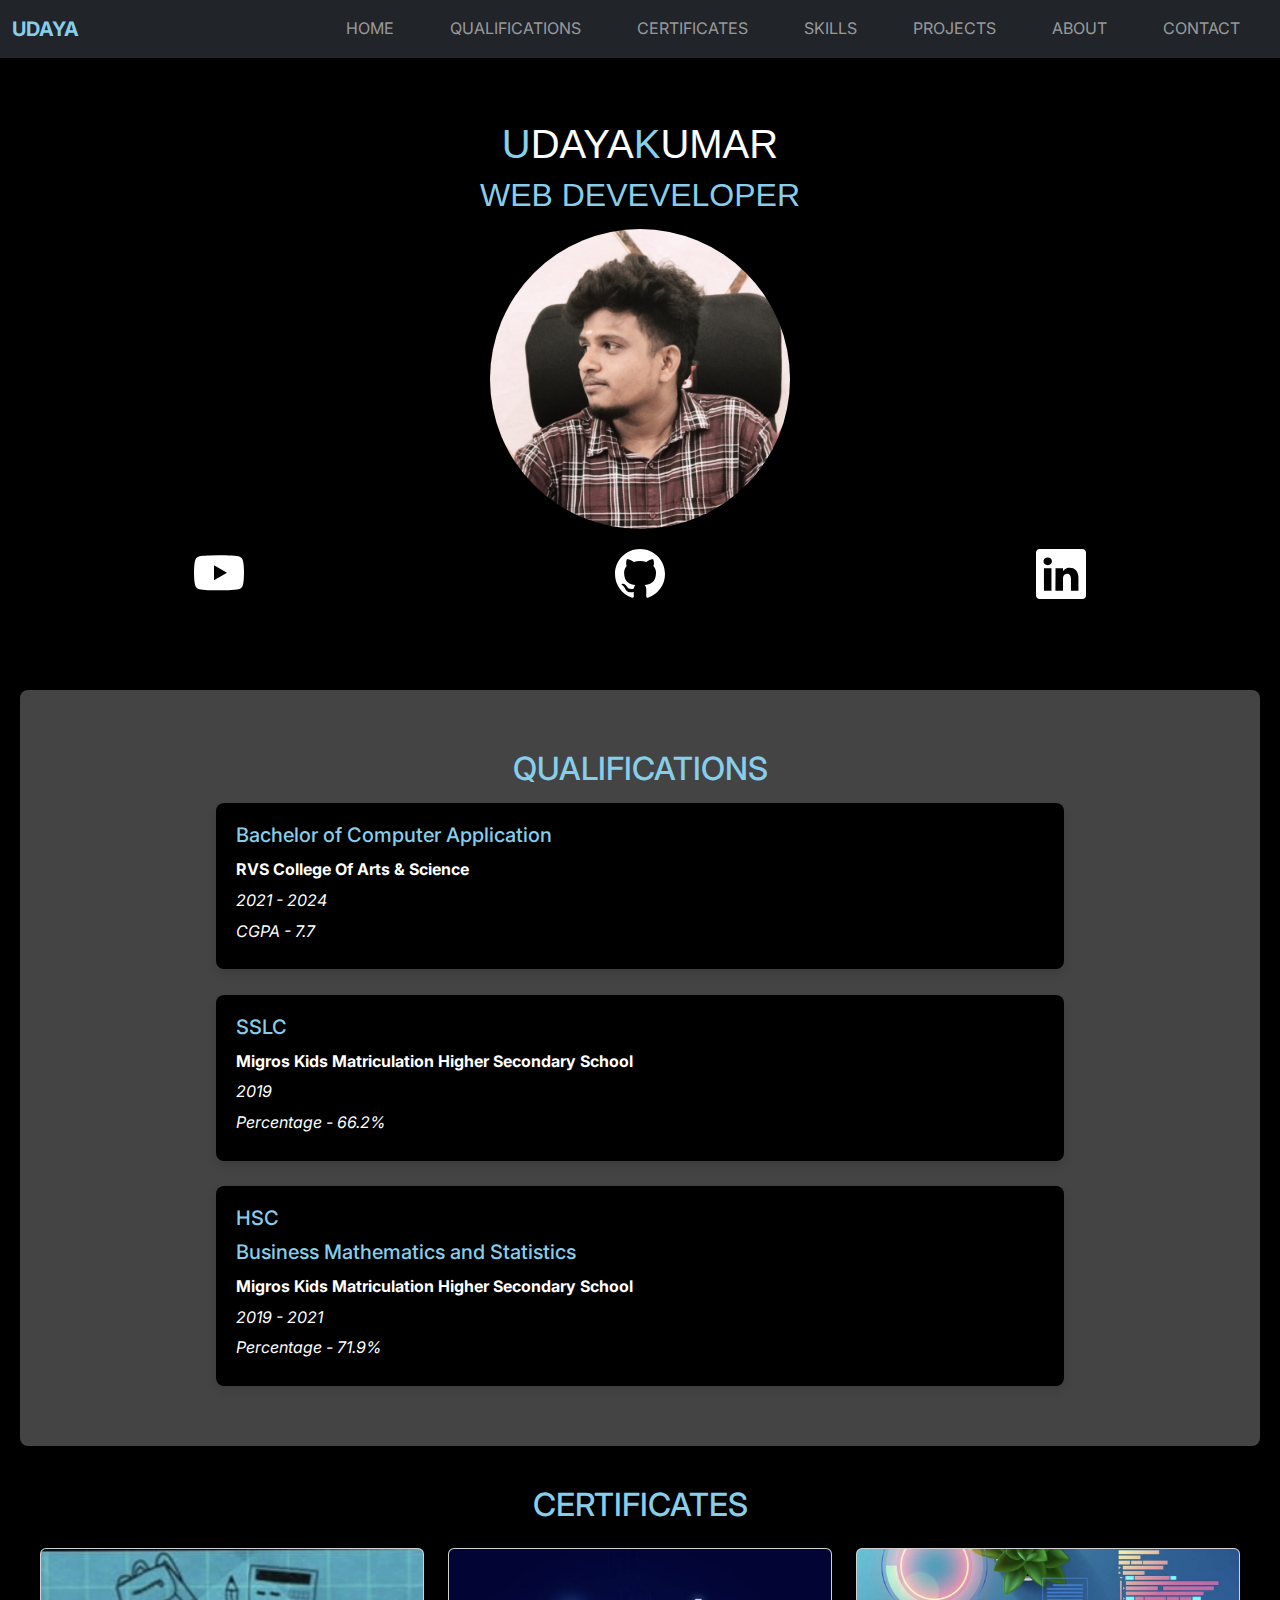
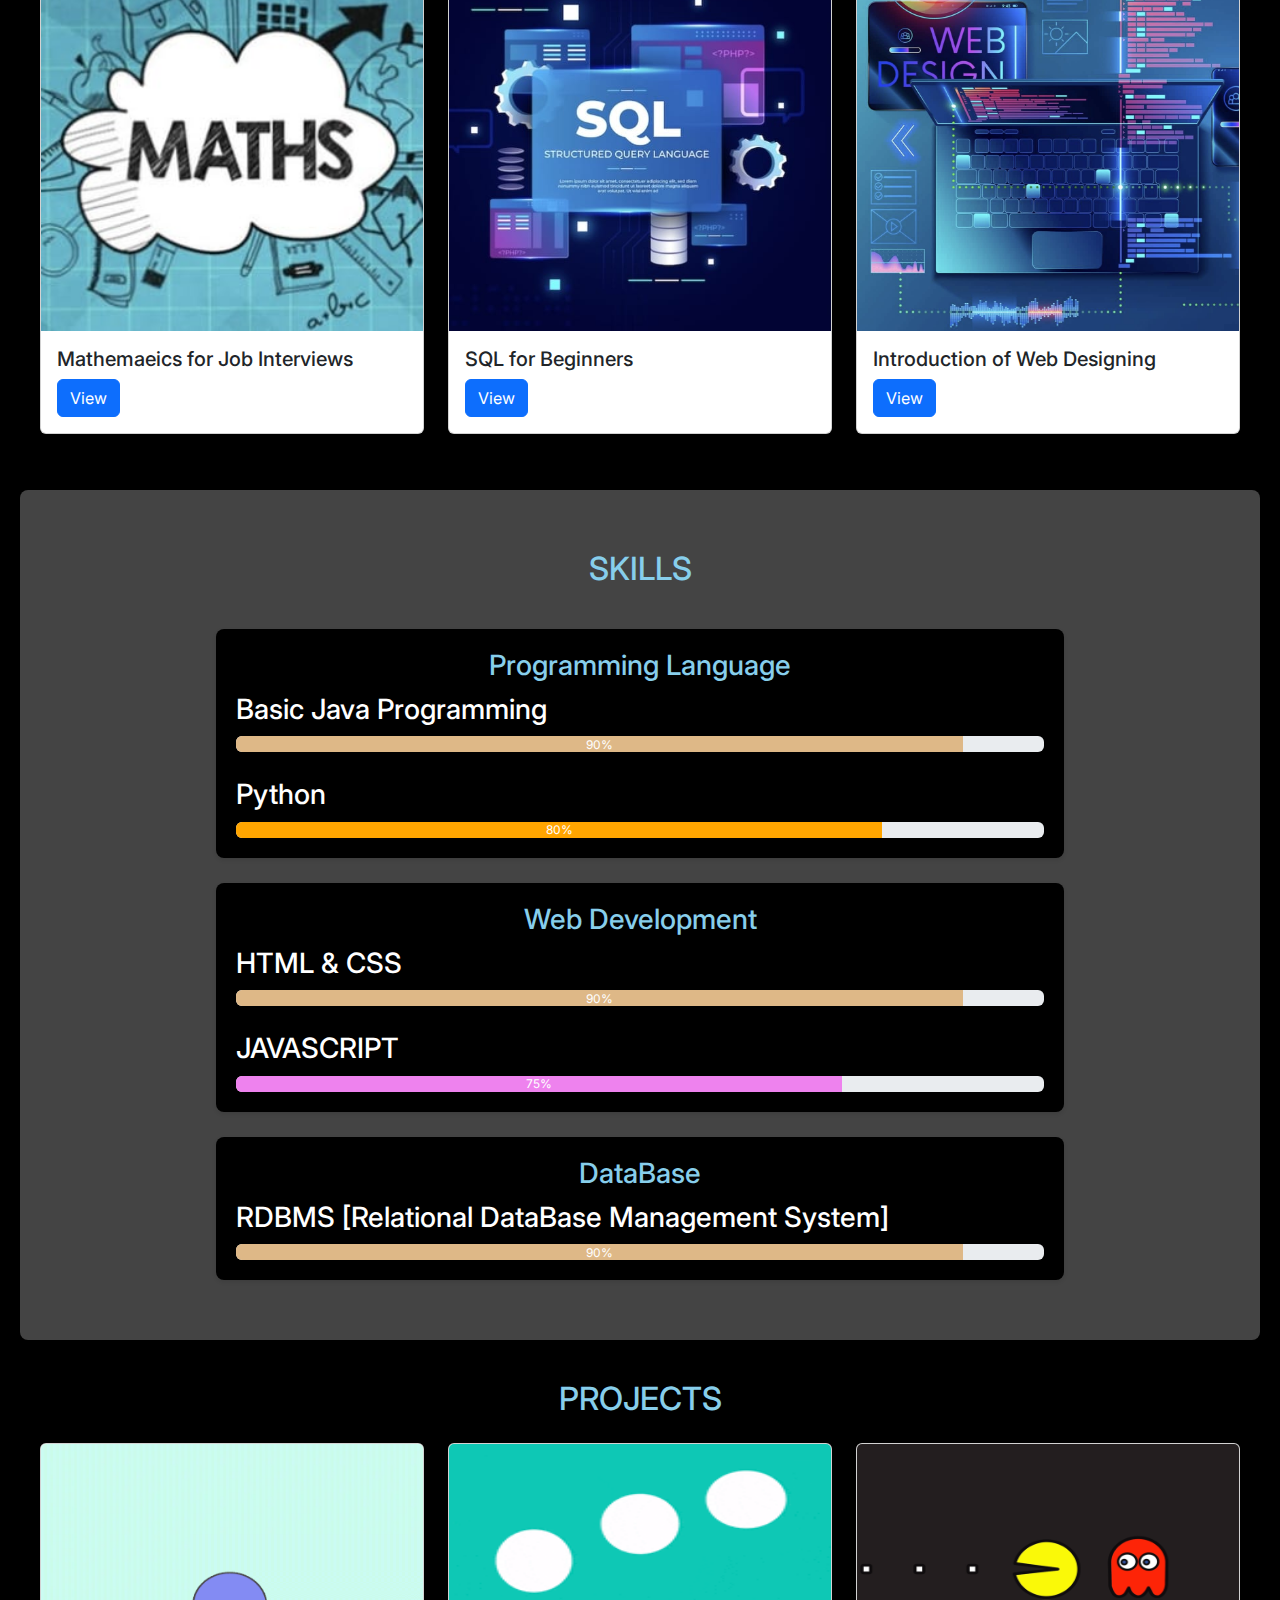
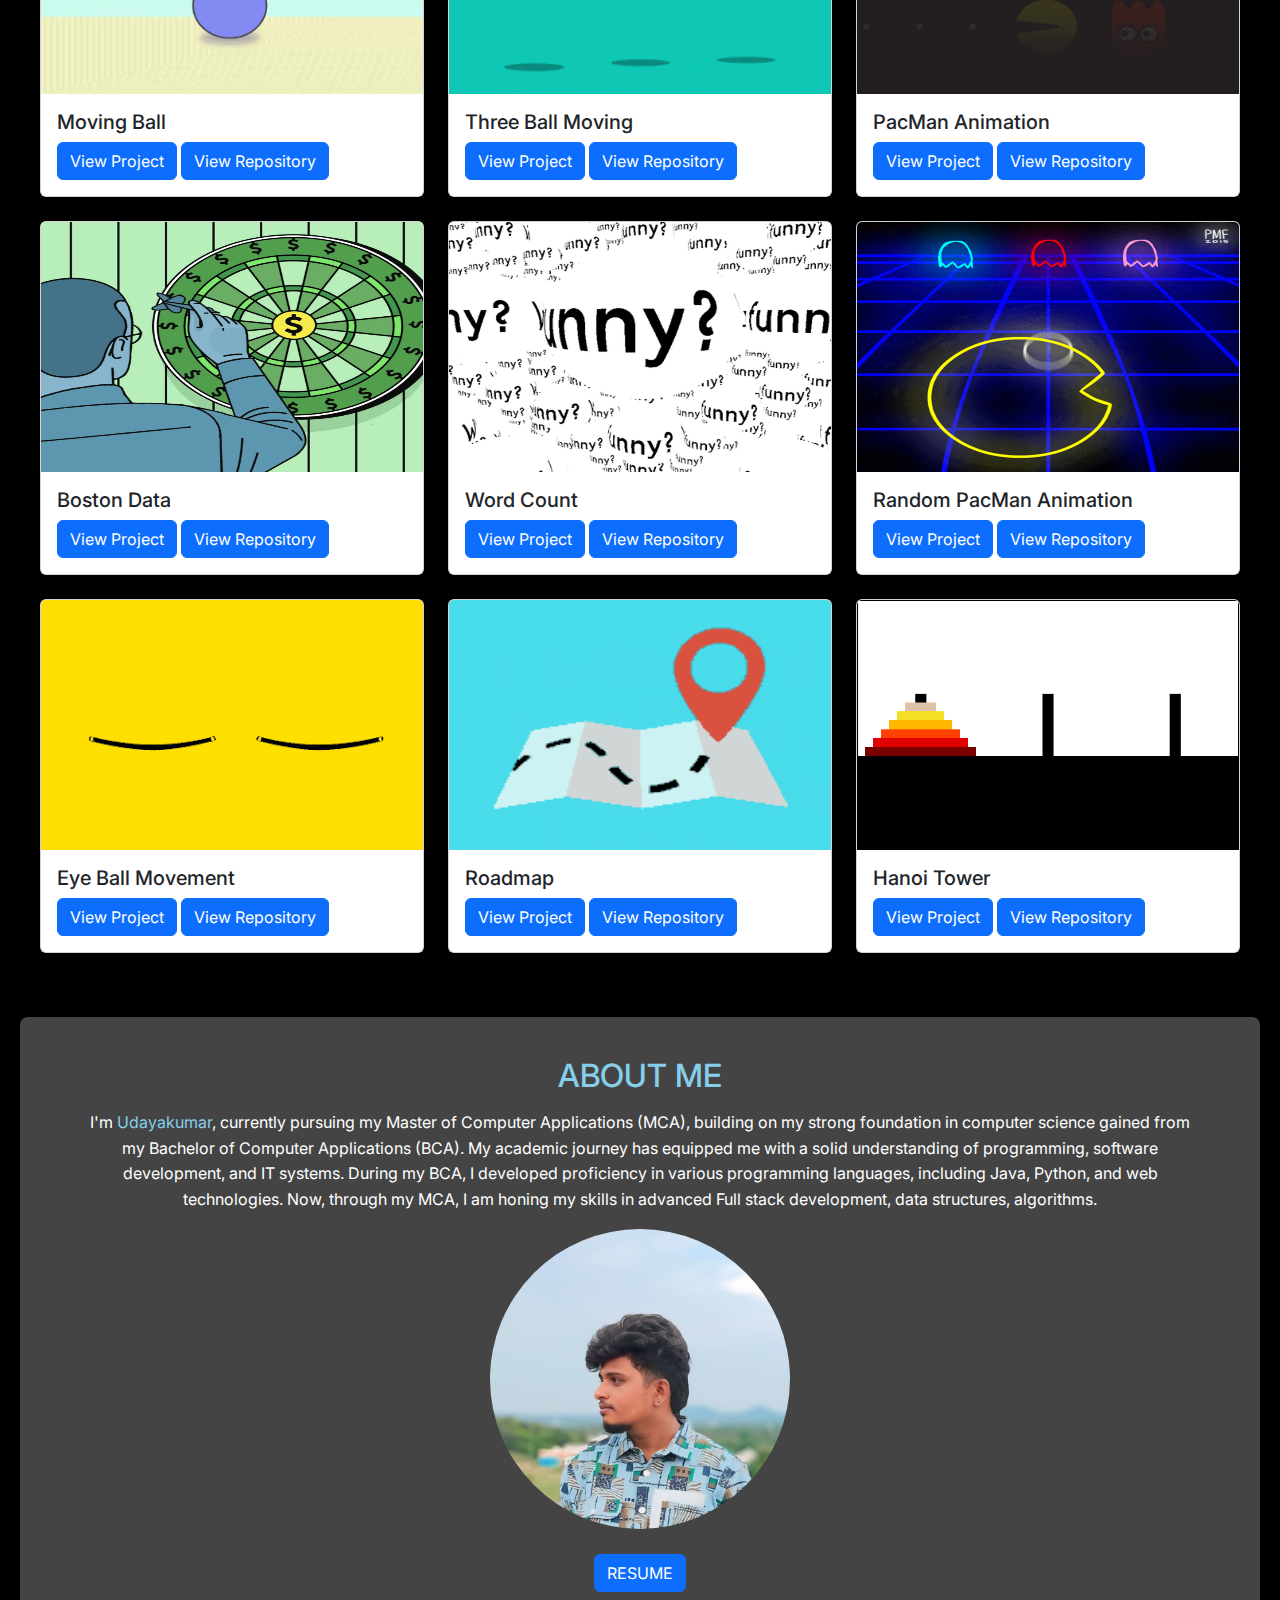
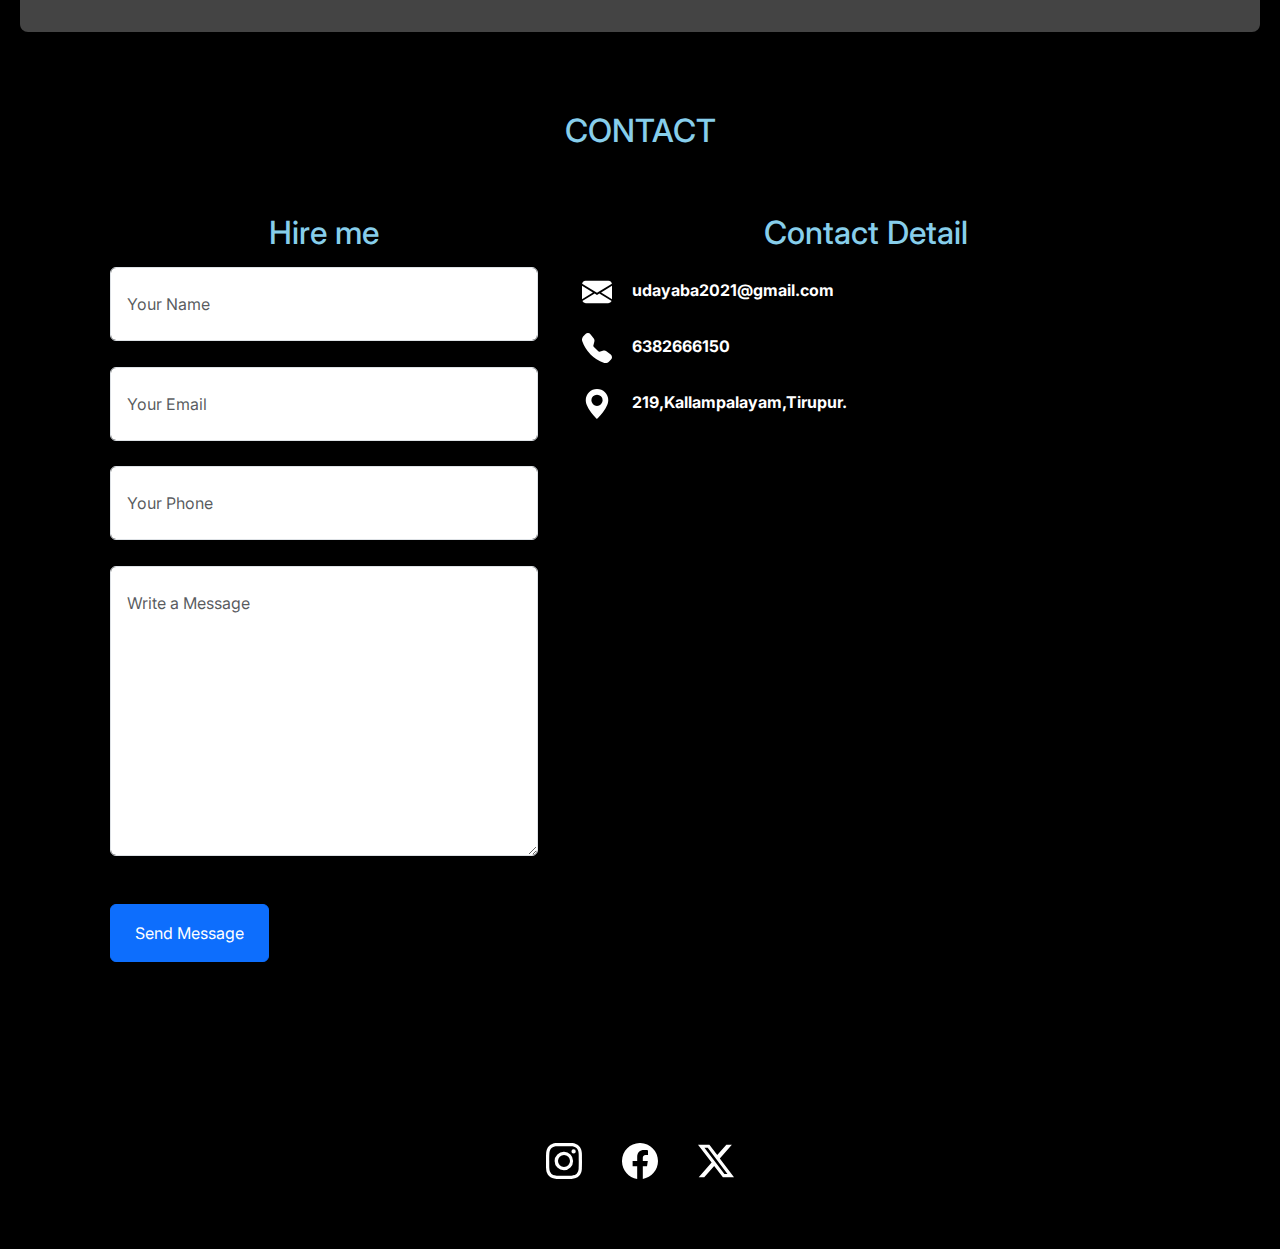
==== commit a17ea32a: "Add files via upload" ====
--- a/index.html
+++ b/index.html
@@ -84,10 +84,10 @@
     </section>
 
 
-<!-----EDUCATION-------------------------------------------------------------------------------------------------->
+<!----------------------------------------QUALIFICATIONS--------------------------------------------------------------->
     <section id="education1" style="background-color: #444;">
         <div class="container">
-            <h2>EDUCATION</h2>
+            <h2>QUALIFICATIONS</h2>
             <div class="education">
                 <h3>Bachelor of Computer Application</h3>
                 <p><strong>RVS College Of Arts & Science</strong></p>
@@ -113,7 +113,7 @@
     </section>
 
 
-<!----------------------------------------------------------------------------------------------->
+<!------------------------------------------CERTIFICATES----------------------------------------------------->
 <section id="certificates" style="background-color: black;">
     <h2 class="text-center mb-4">CERTIFICATES</h2>
     
@@ -194,7 +194,7 @@
     </section>
 
 
-    <!------------------------------------------------------------------------------------------------->
+    <!------------------------------------------PROJECTS------------------------------------------------------->
     <section id="project" style="background-color: black;">
         <h2 class="text-center mb-4">PROJECTS</h2>
         <!-------------PROJECT 1-------------->
@@ -291,7 +291,7 @@
             <div class="card">
               <img src="./images/hanoi.gif" height="250"  class="card-img-top" alt="Project 9">
               <div class="card-body">
-                <h5 class="card-title">Roadmap</h5>
+                <h5 class="card-title">Hanoi Tower</h5>
                 <a href="https://udaya1011.github.io/HANOI-TOWER/" class="btn btn-primary">View Project</a>
                 <a href="https://github.com/Udaya1011/HANOI-TOWER" class="btn btn-primary">View Repository</a>
               </div>
@@ -312,7 +312,7 @@
             During my BCA, I developed proficiency in various programming languages, including Java, Python, and web technologies. Now, through my MCA, I am honing my skills in advanced Full stack development, data structures, algorithms.</h5>
           </p>
           <div class="about1"><img src="./images/newprofile2.jpg" ><br><br>
-            <a href="./images/RESUME.jpg" class="btn btn-primary">RESUME</a>
+            <a href="images/resume.html" class="btn btn-primary">RESUME</a>
           </div>
         </div>
   </section>
@@ -350,7 +350,7 @@
                         </form>
                     </div>
 
-                    <div class="col-md-5 mb-7">
+                    <div class="col-md-7 mb-7">
                       <h2>Contact Detail</h2>
                      <p><svg xmlns="http://www.w3.org/2000/svg" width="30" height="30" fill="currentColor" class="bi bi-envelope-fill" viewBox="0 0 16 16">
                       <path d="M.05 3.555A2 2 0 0 1 2 2h12a2 2 0 0 1 1.95 1.555L8 8.414zM0 4.697v7.104l5.803-3.558zM6.761 8.83l-6.57 4.027A2 2 0 0 0 2 14h12a2 2 0 0 0 1.808-1.144l-6.57-4.027L8 9.586zm3.436-.586L16 11.801V4.697z"/>
--- a/main.css
+++ b/main.css
@@ -138,6 +138,7 @@
     padding: 20px;
     border-radius: 8px;
     width: 80%;
+    margin-left: 10%;
     box-shadow: 0 5px 10px rgba(0, 0, 0, 0.1);
 }
 
@@ -158,10 +159,12 @@
 }
 /*--------------------------------------------------------------*/
 .skills1 {
+    
     margin-bottom: 15px;
 }
 
 .skills-section {
+    
     background-color: #fff;
     padding: 50px;
     margin: 20px auto;
@@ -173,6 +176,7 @@
     border-radius: 8px;
     width: 80%;
     box-shadow: 0 2px 4px rgba(0, 0, 0, 0.1);
+    margin-left: 10%;
 }
 
 .skills h3{
@@ -191,9 +195,38 @@
 }
 #contact p{
     color: white;
-    padding-top: 20px;
+    padding-top: 10px;
     padding-left: 20px;
 }
 #contact b{
-    padding-left: 10px;
-}
+    padding-left: 20px;
+}
+
+ 
+    
+
+
+    
+  
+
+
+  
+
+
+
+
+
+
+
+
+
+
+
+
+
+
+
+
+
+
+
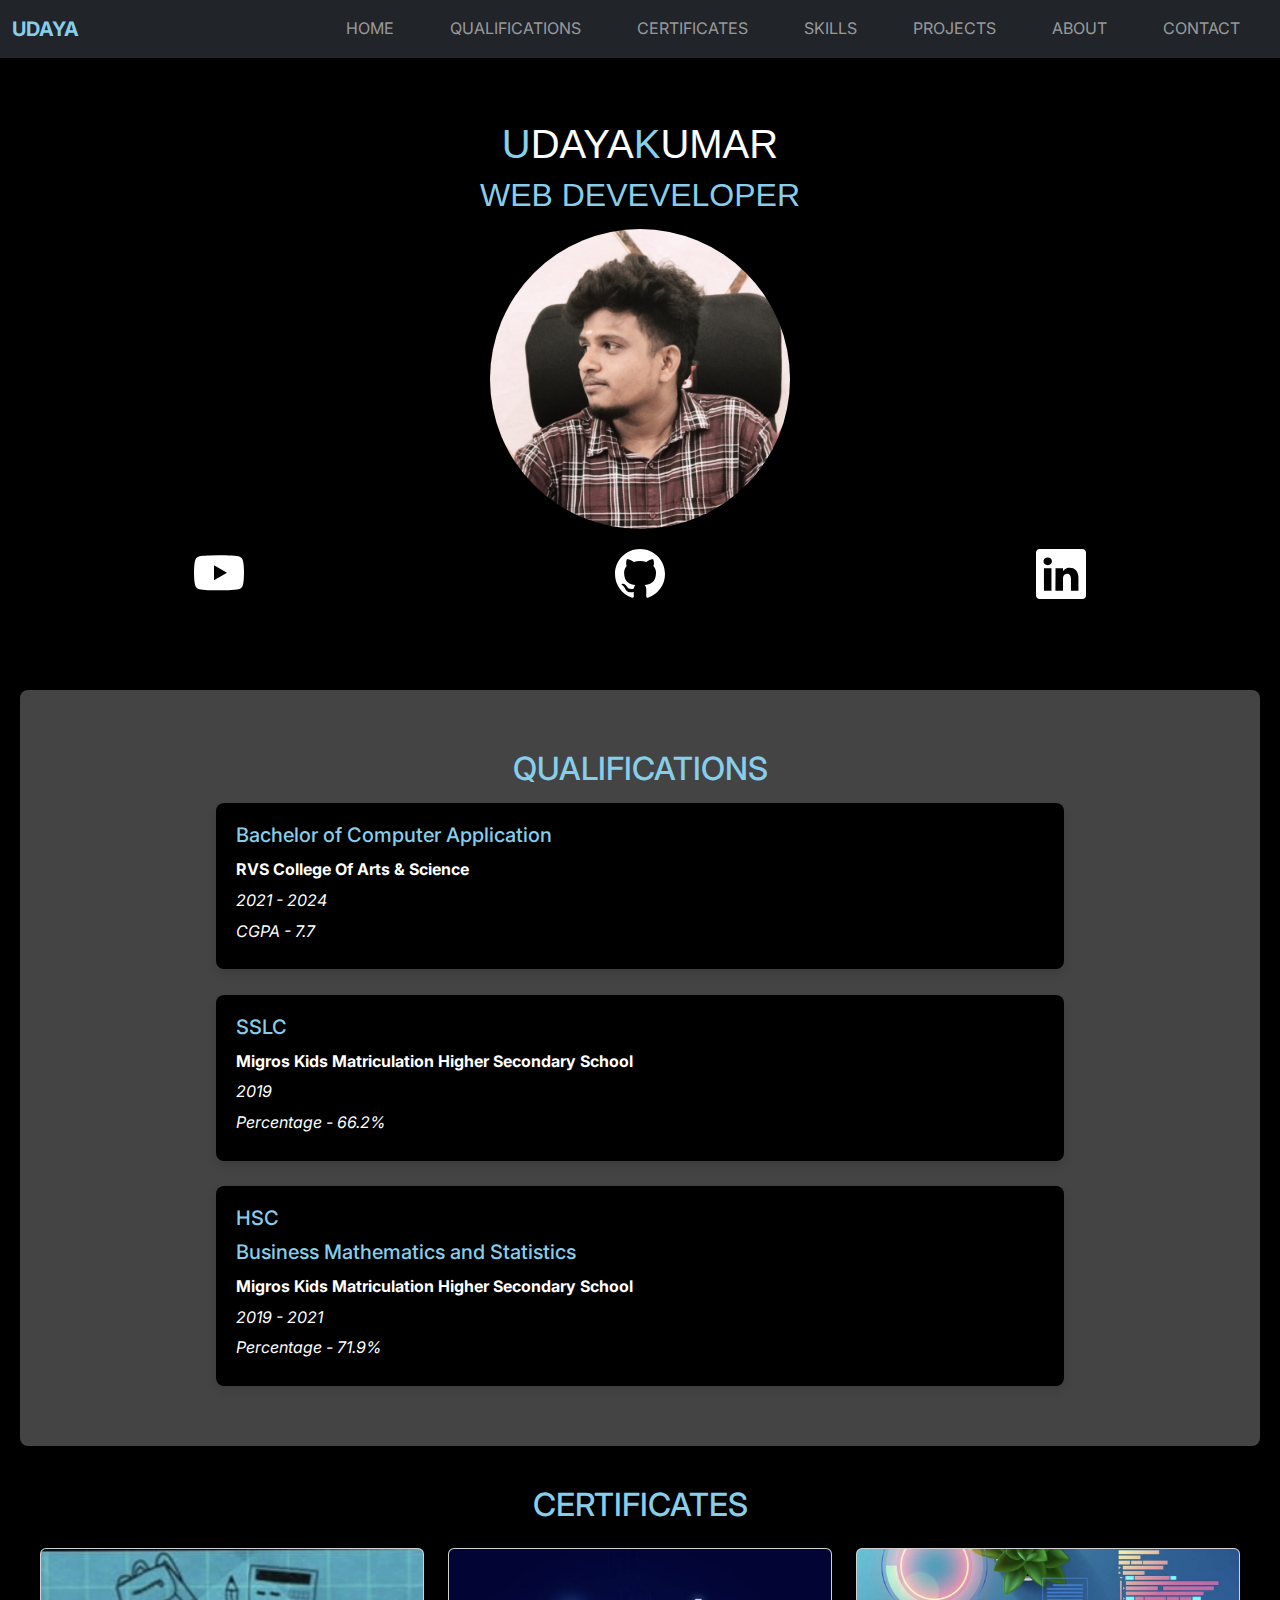
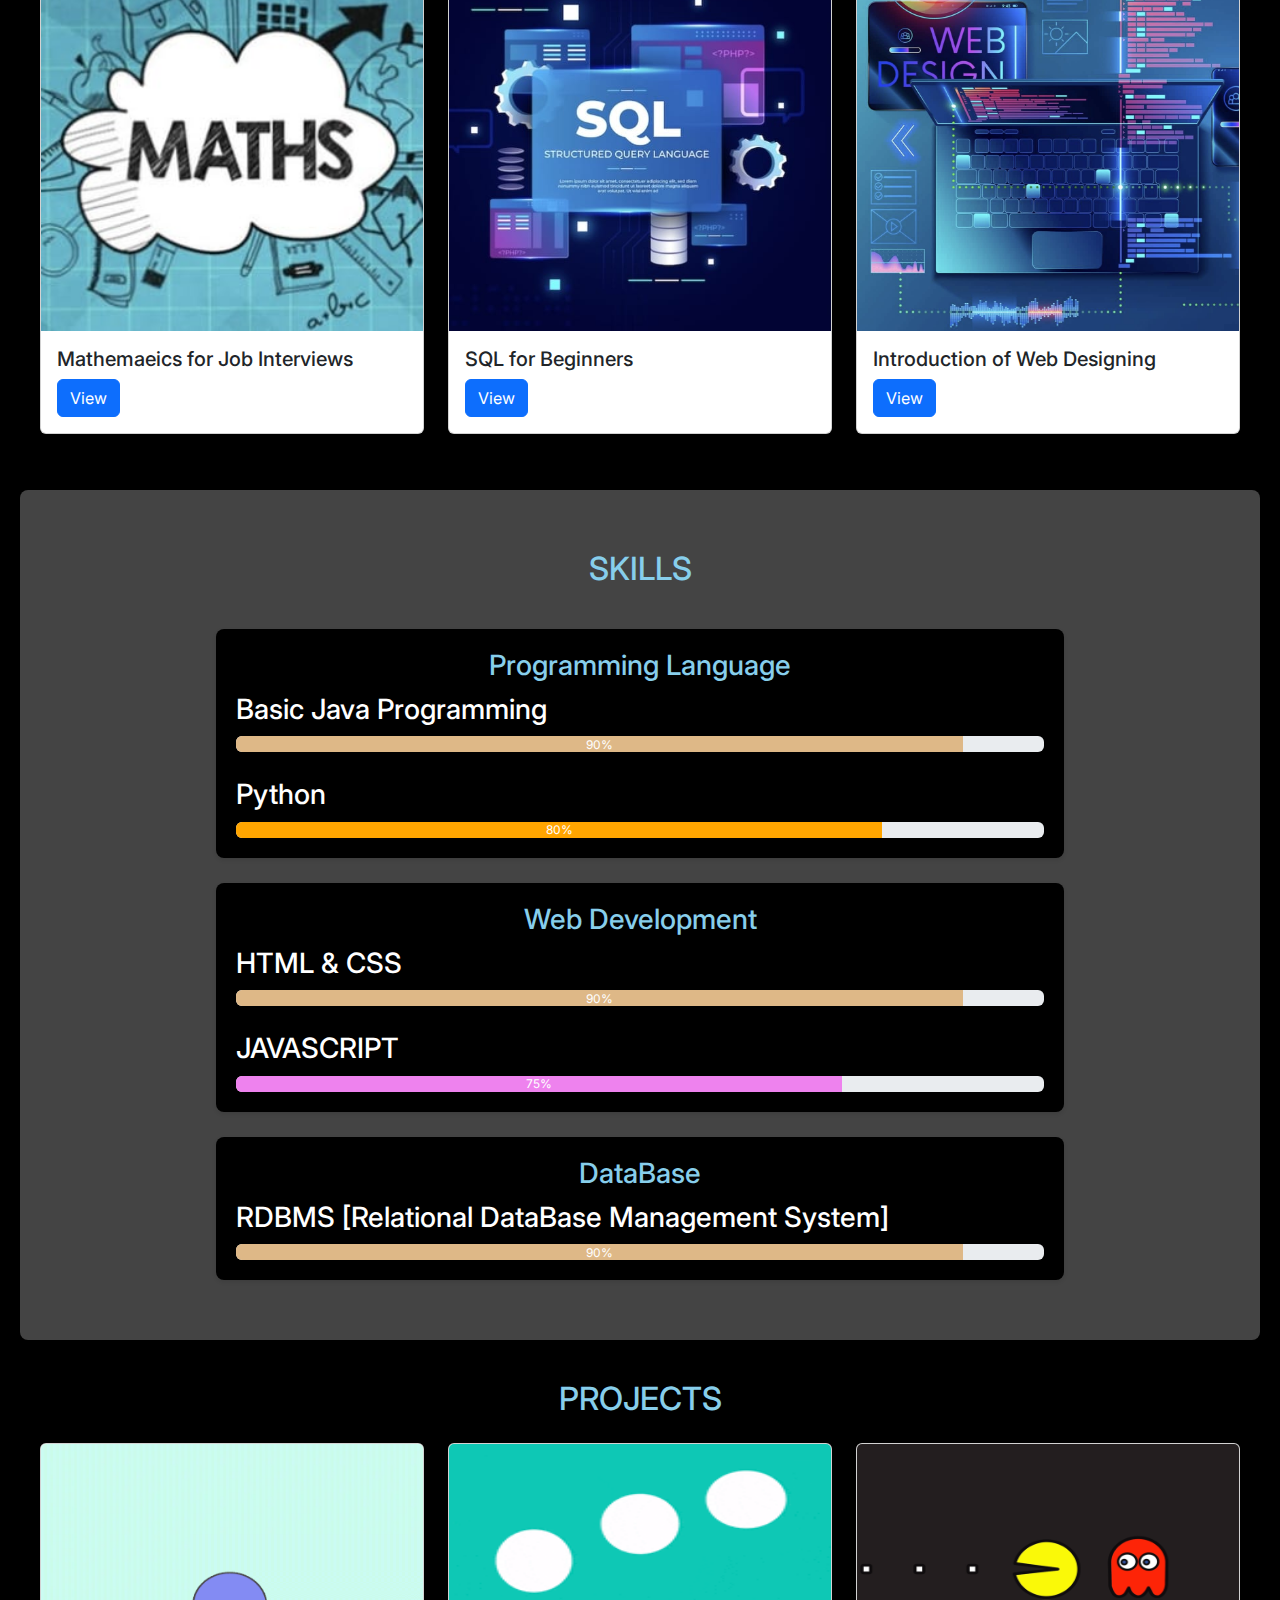
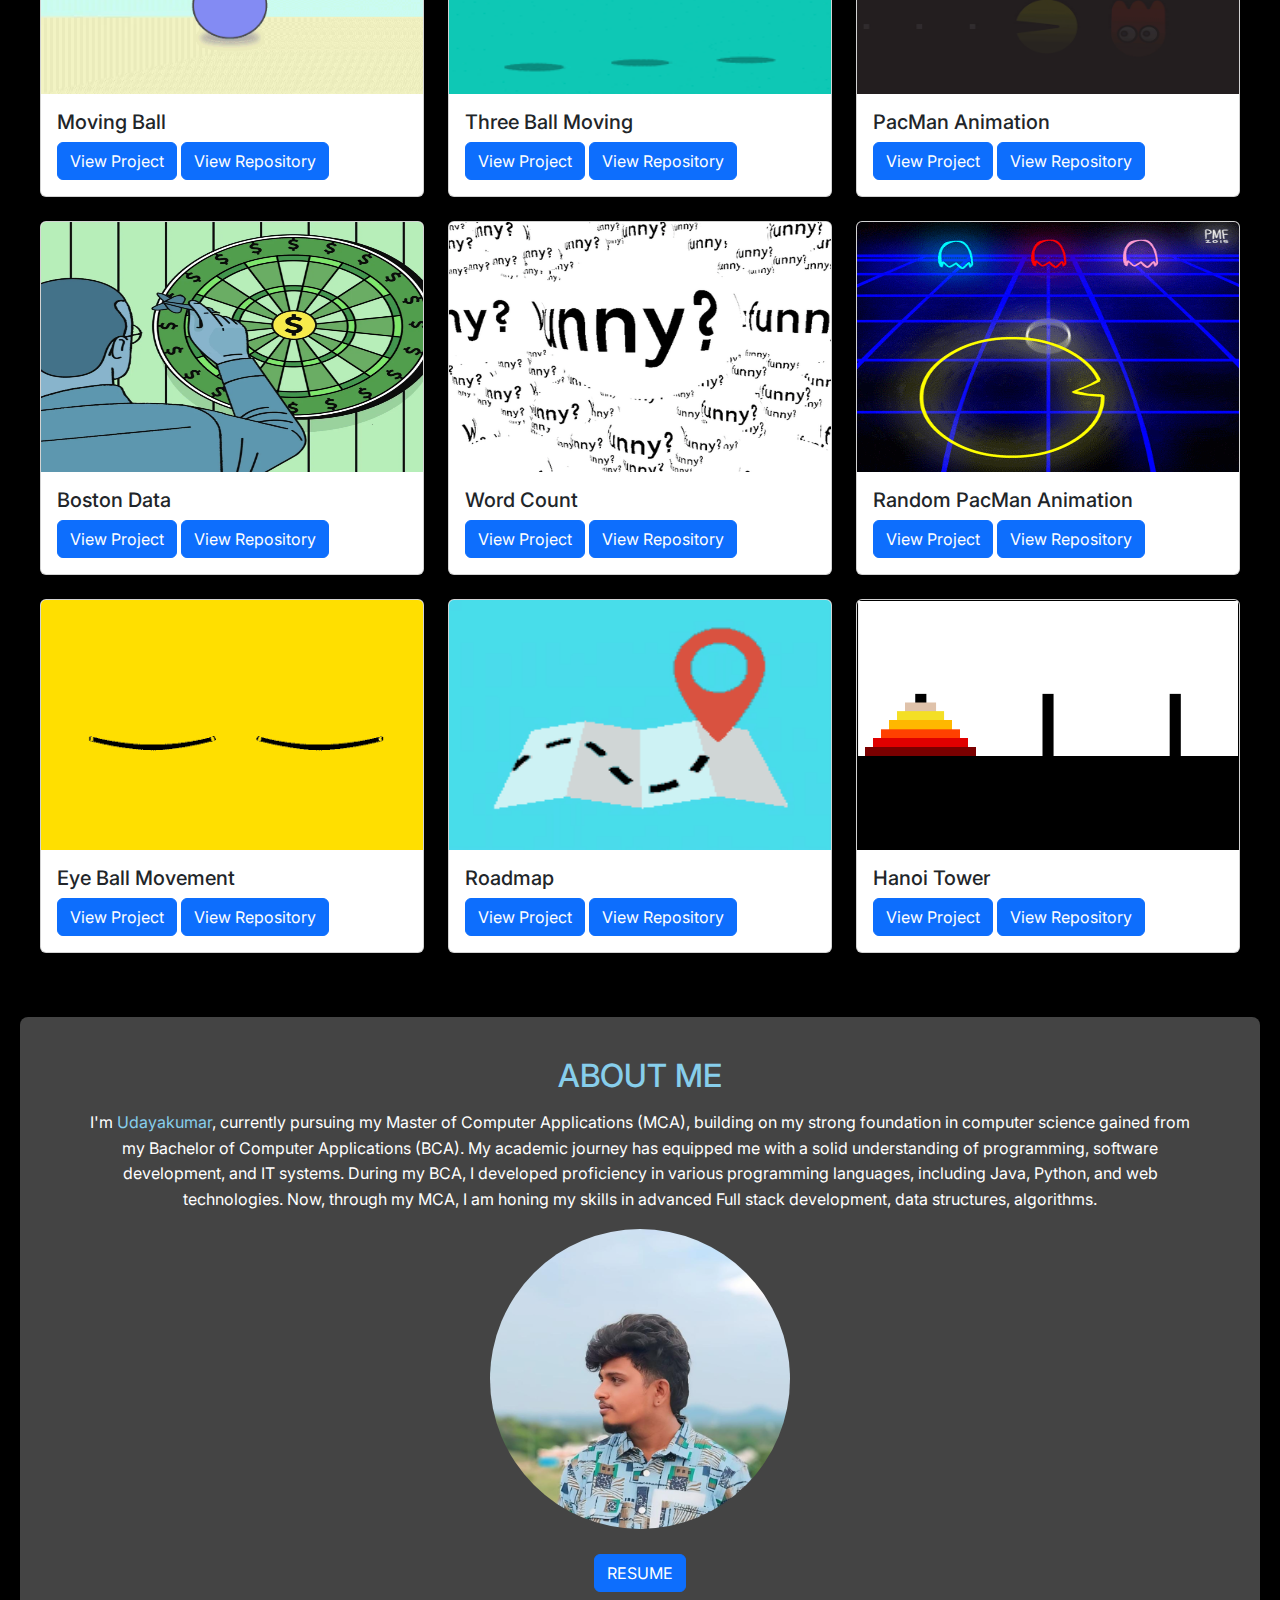
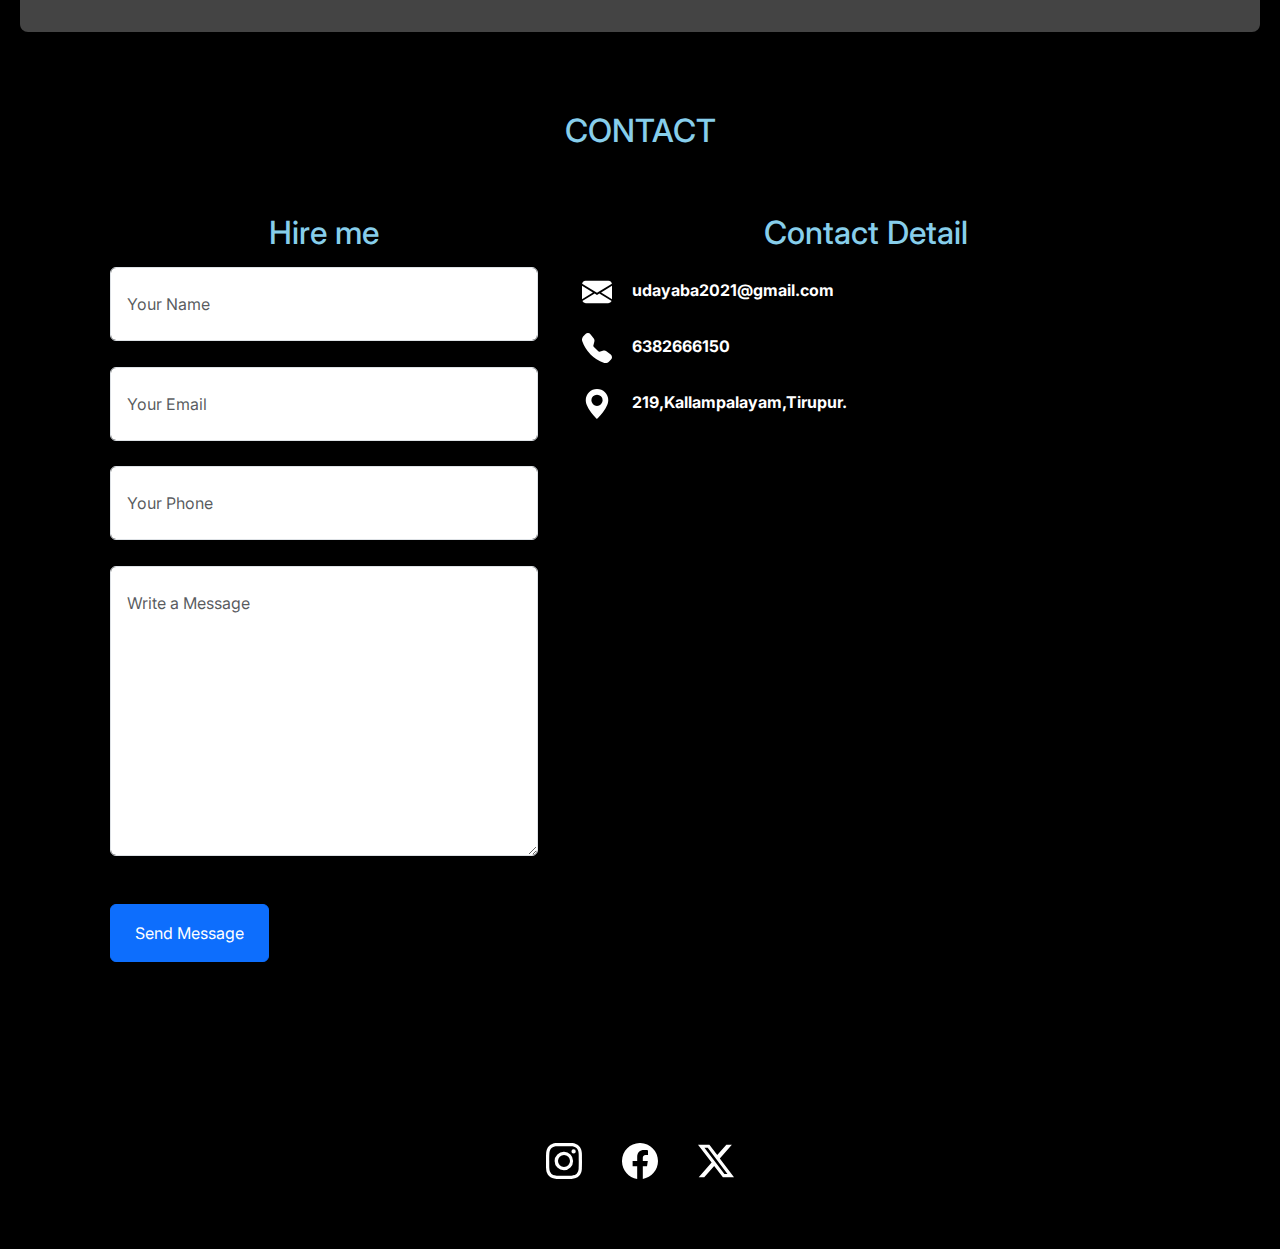
==== commit edf42152: "Update index.html" ====
--- a/index.html
+++ b/index.html
@@ -312,7 +312,7 @@
             During my BCA, I developed proficiency in various programming languages, including Java, Python, and web technologies. Now, through my MCA, I am honing my skills in advanced Full stack development, data structures, algorithms.</h5>
           </p>
           <div class="about1"><img src="./images/newprofile2.jpg" ><br><br>
-            <a href="images/resume.html" class="btn btn-primary">RESUME</a>
+            <a href="TAILWIND/index.html" class="btn btn-primary">RESUME</a>
           </div>
         </div>
   </section>
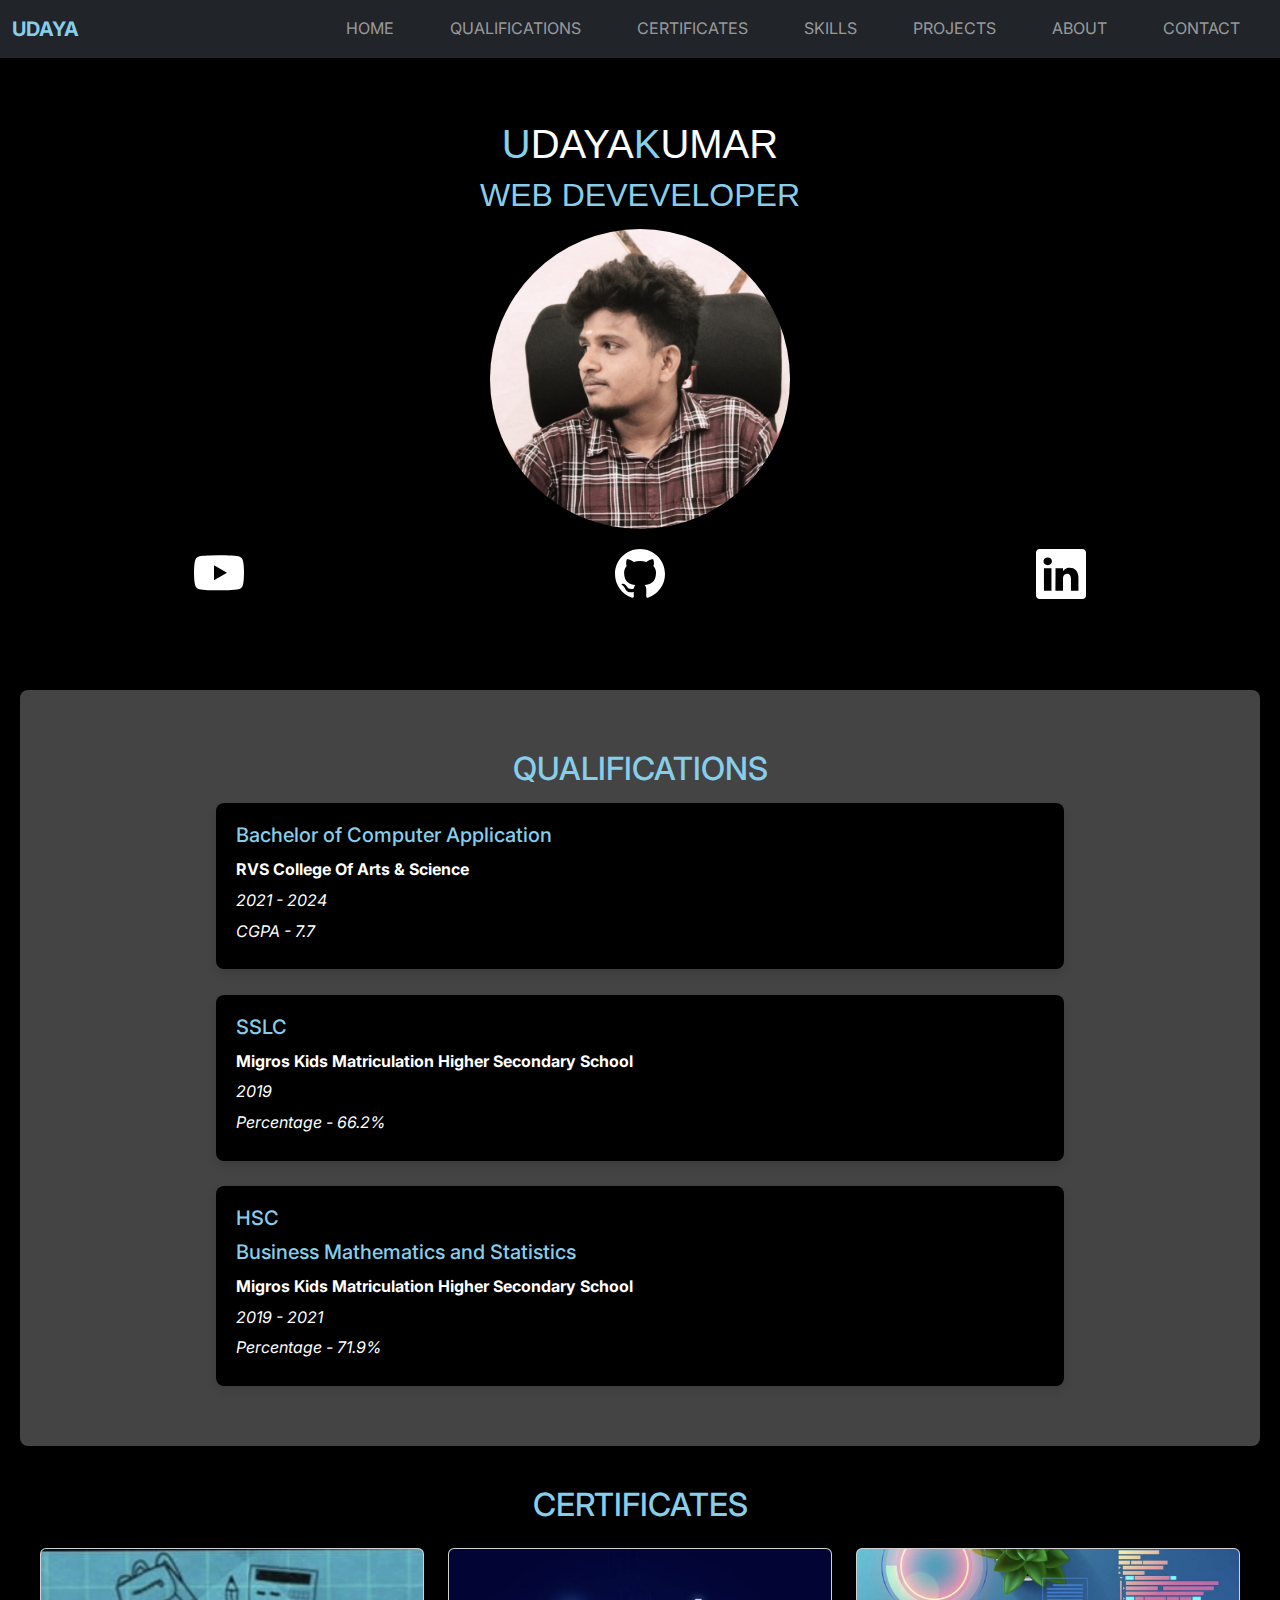
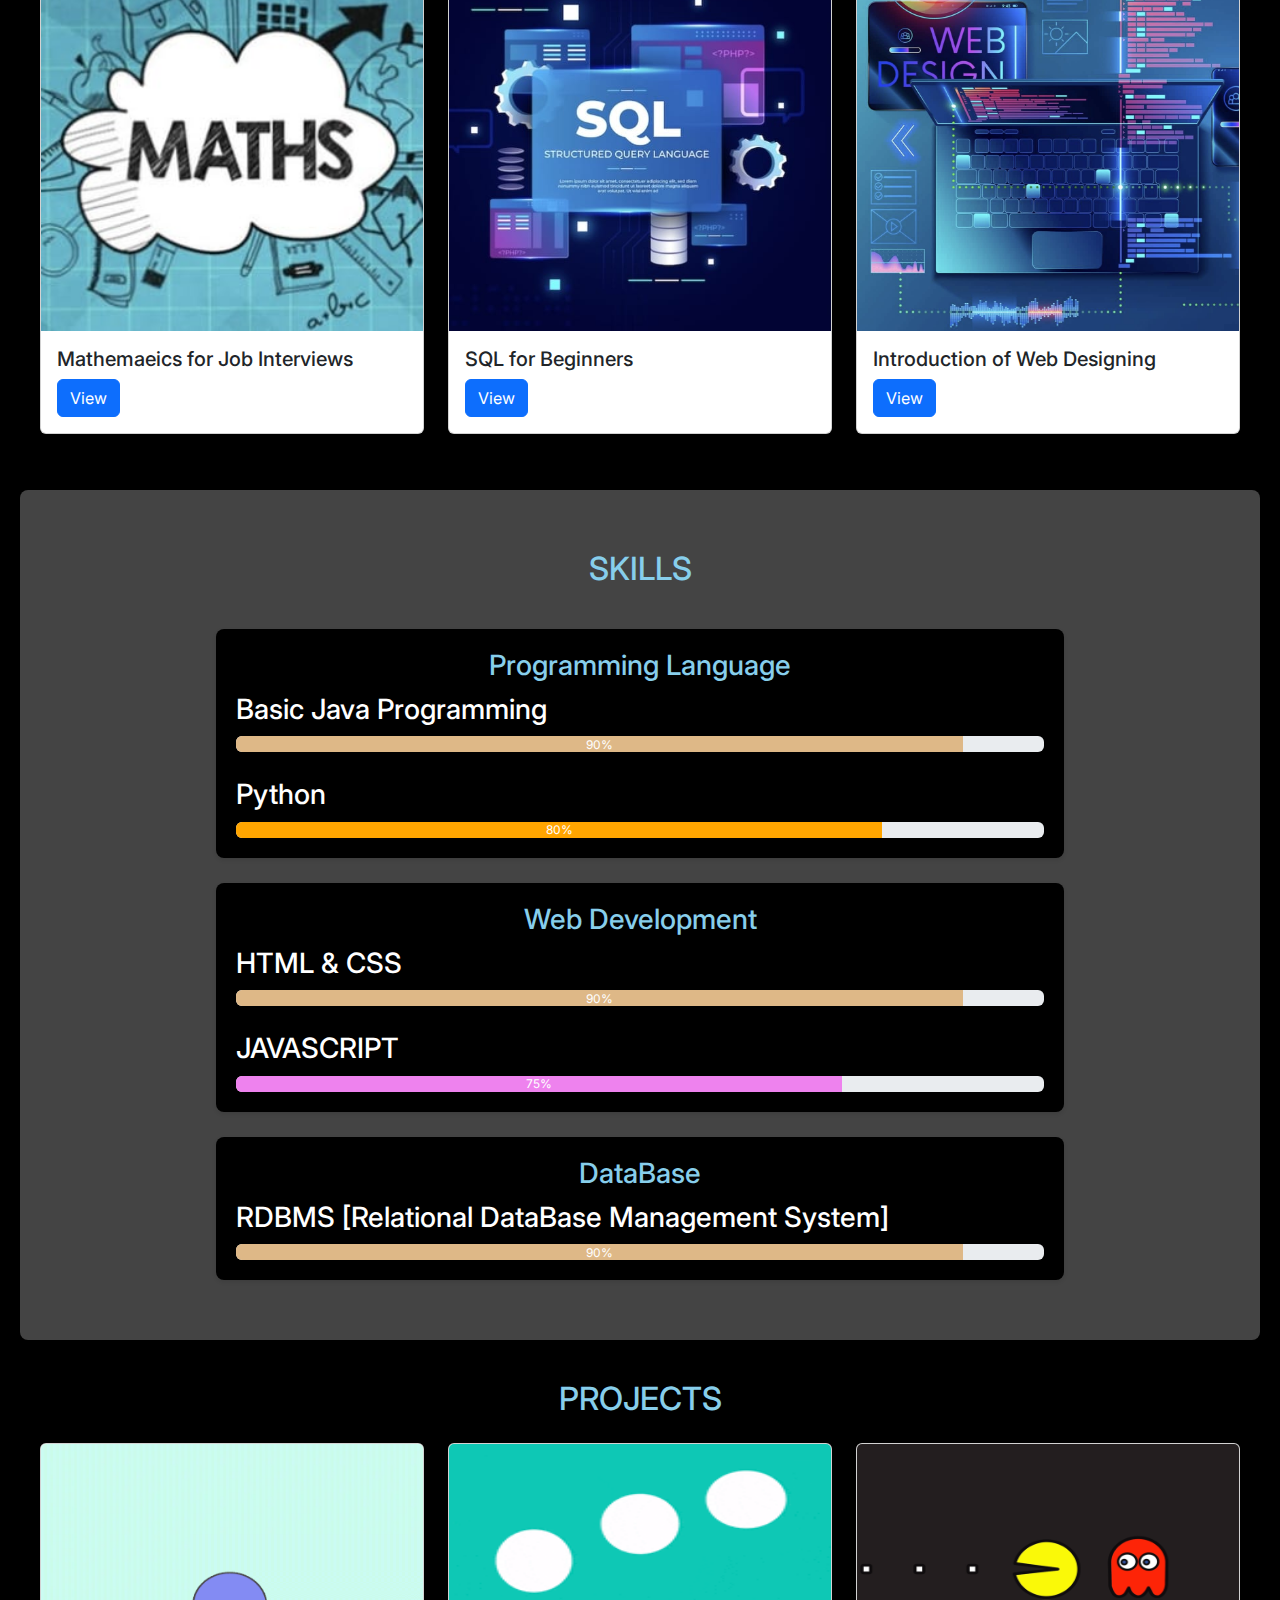
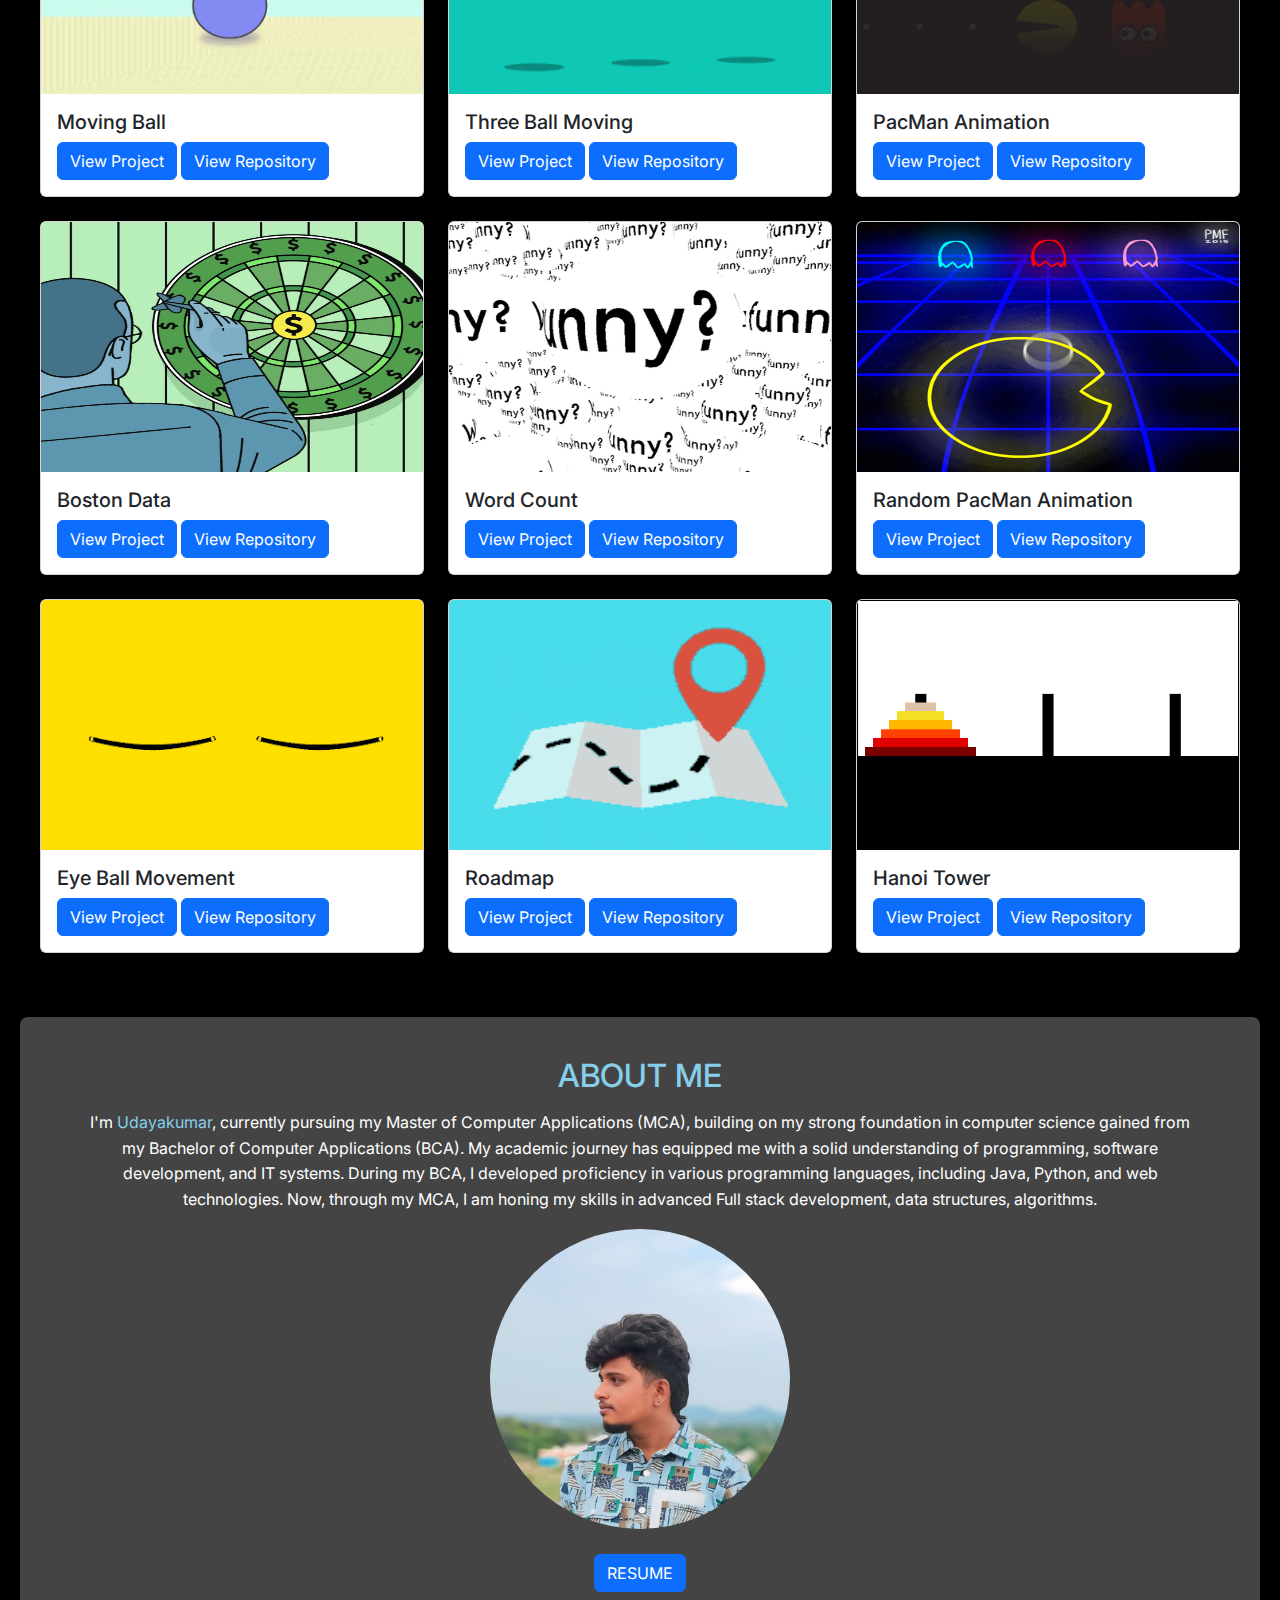
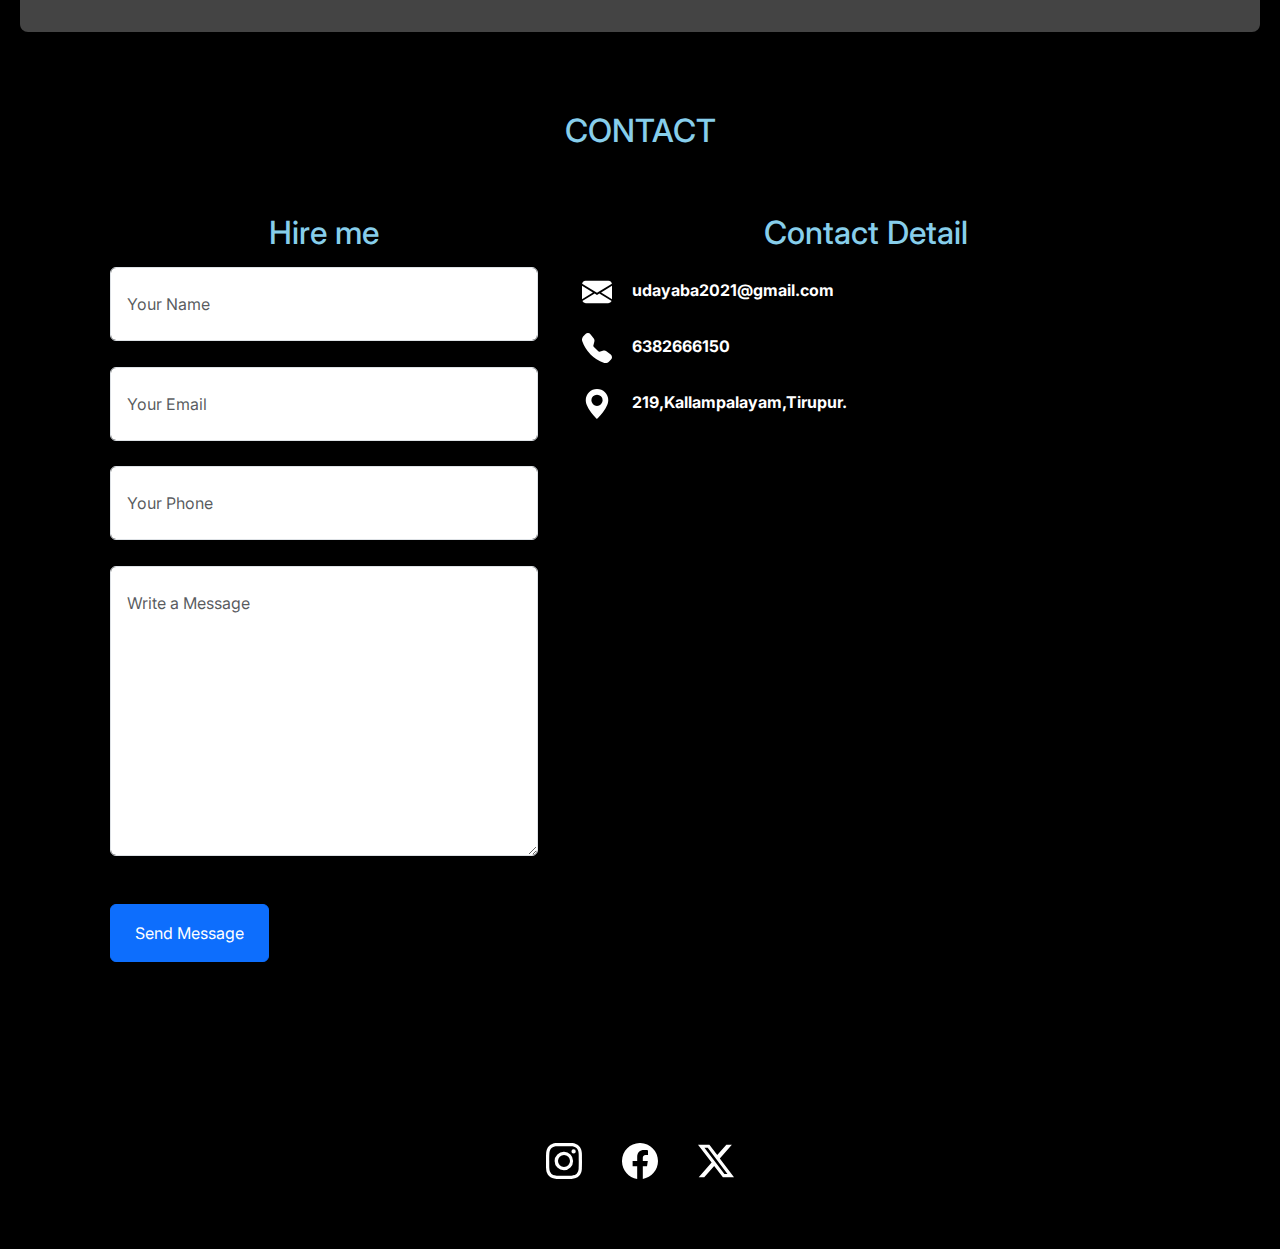
==== commit cfa5e6d7: "Update index.html" ====
--- a/index.html
+++ b/index.html
@@ -312,7 +312,7 @@
             During my BCA, I developed proficiency in various programming languages, including Java, Python, and web technologies. Now, through my MCA, I am honing my skills in advanced Full stack development, data structures, algorithms.</h5>
           </p>
           <div class="about1"><img src="./images/newprofile2.jpg" ><br><br>
-            <a href="TAILWIND/index.html" class="btn btn-primary">RESUME</a>
+            <a href="./TAILWIND/index.html" class="btn btn-primary">RESUME</a>
           </div>
         </div>
   </section>
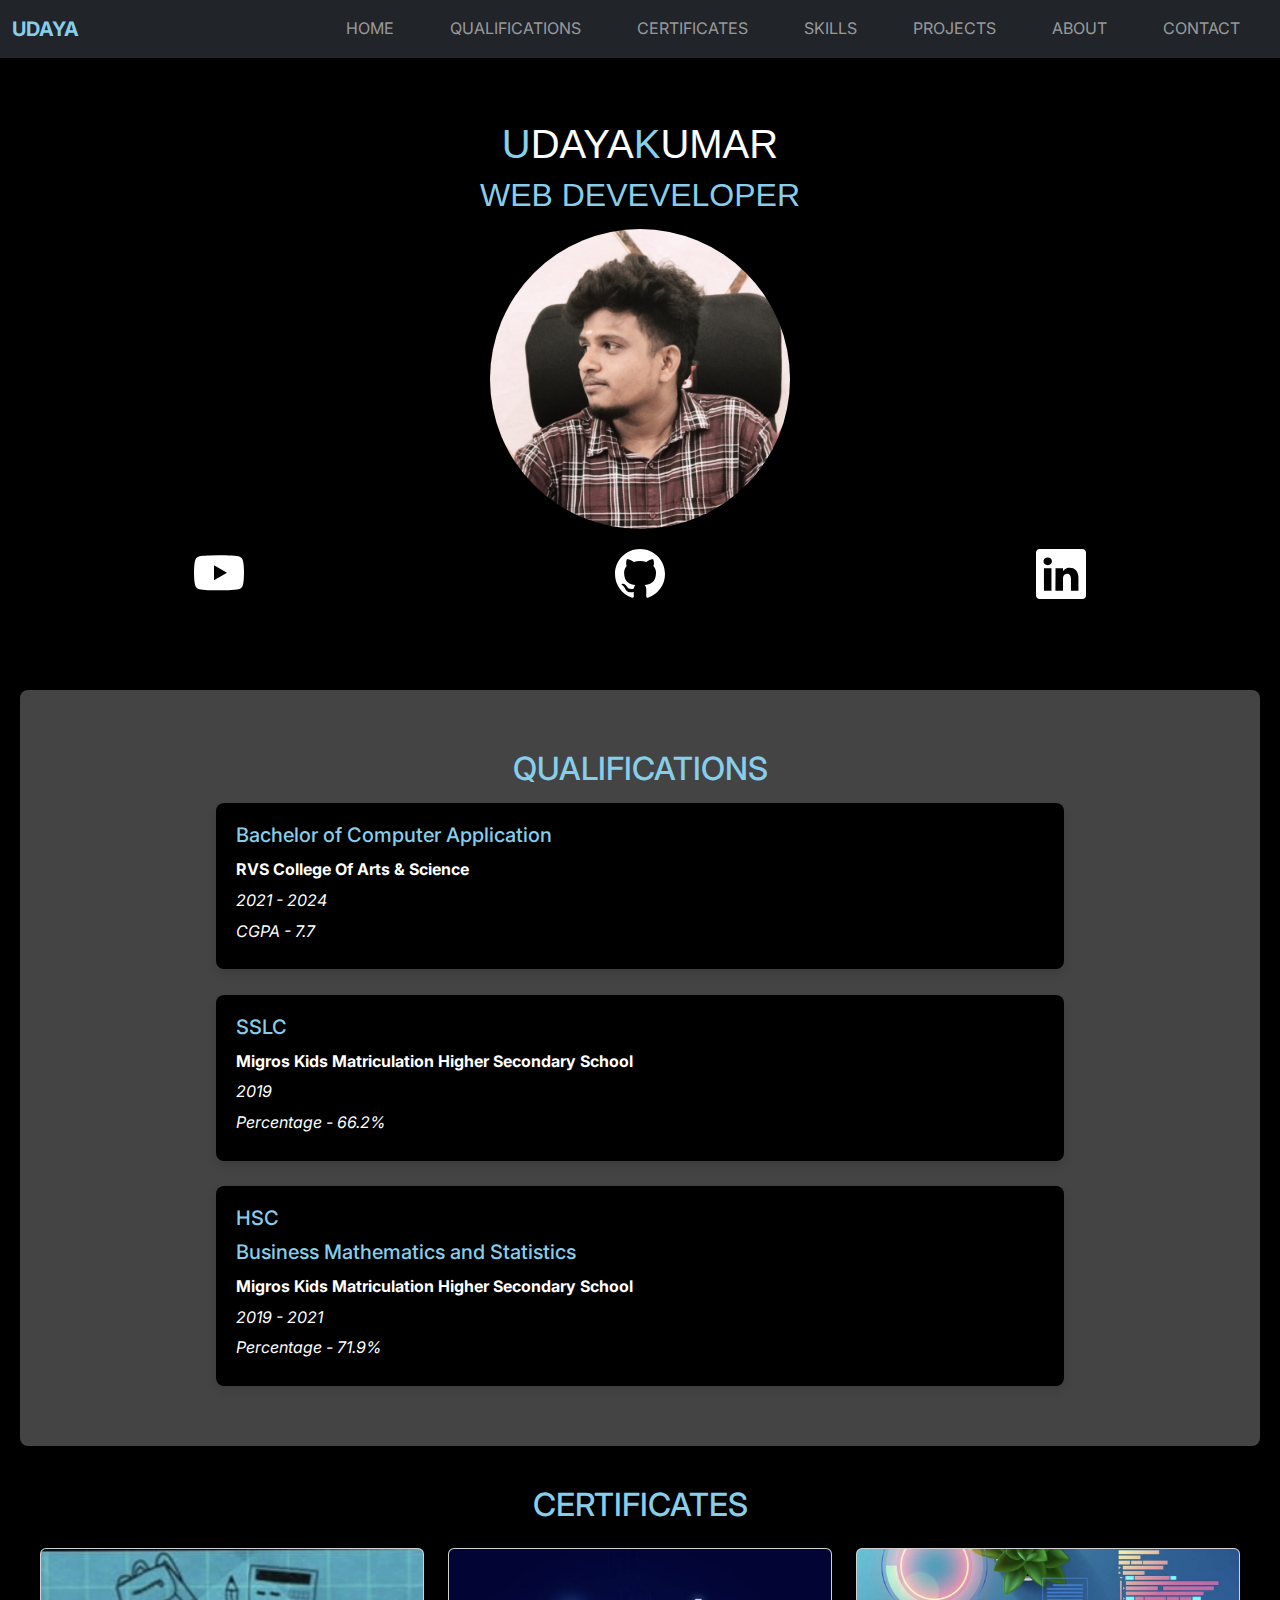
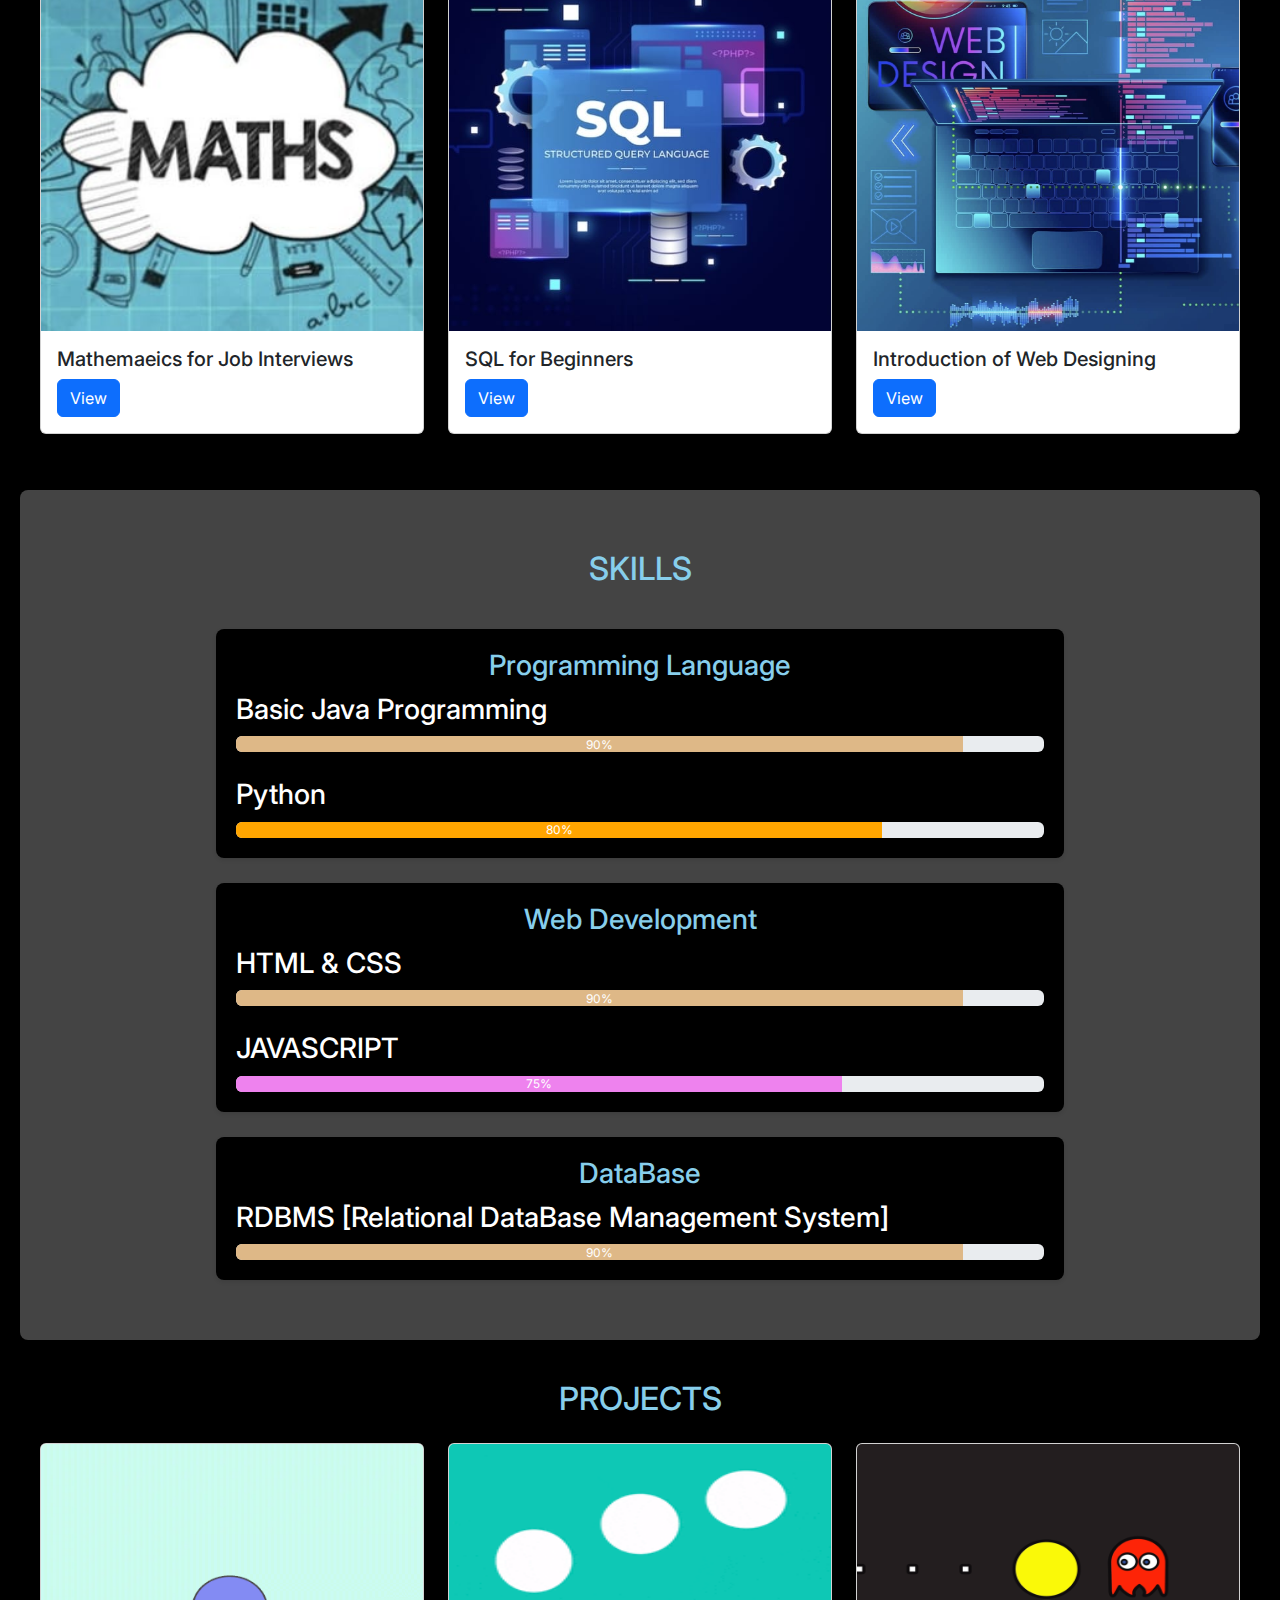
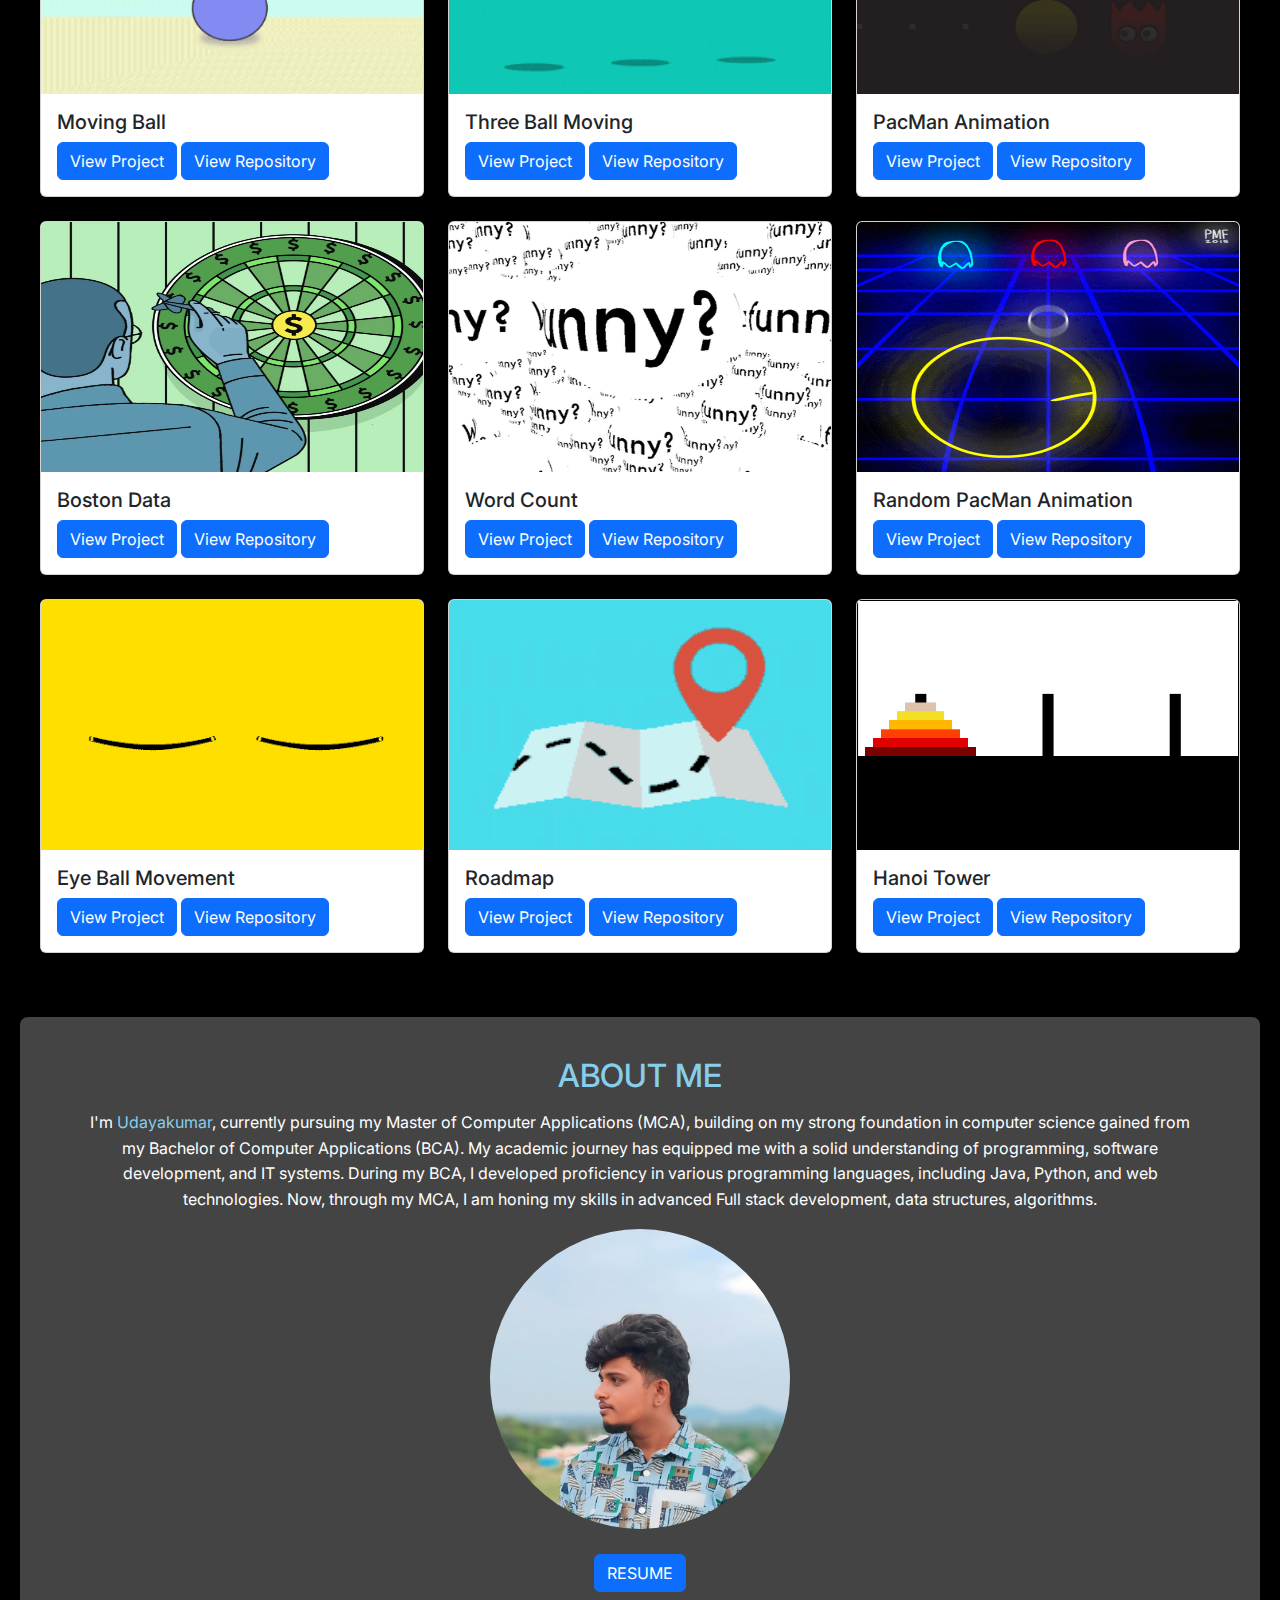
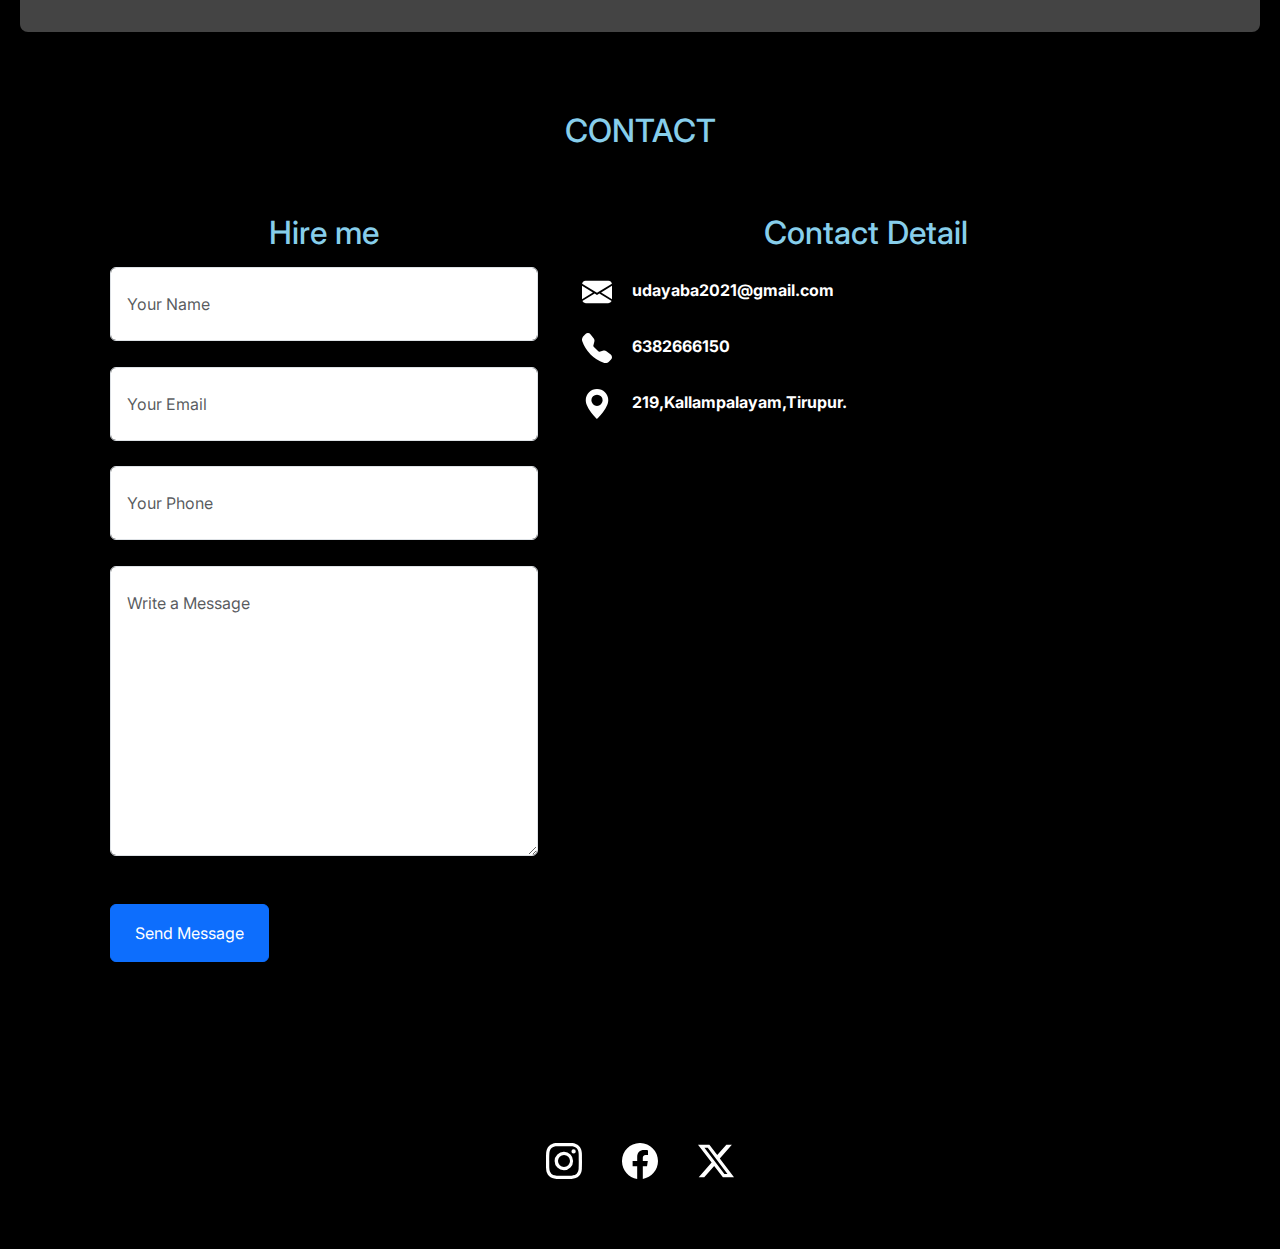
==== commit dd84ebd1: "Update index.html" ====
--- a/index.html
+++ b/index.html
@@ -57,7 +57,7 @@
 
         <div class="row justify-content-center" id="icon">
           <div class="col-4">
-            <a href="https://www.youtube.com/embed/m6hme9YDmuQ?si=XV97GUX-IOKbtF84" class="icon-link">
+            <a href="https://www.youtube.com/embed/m6hme9YDmuQ?si=XV97GUX-IOKb" class="icon-link">
               <p><svg xmlns="http://www.w3.org/2000/svg" width="50" height="50" fill="currentColor" class="bi bi-youtube" viewBox="0 0 16 16" style="color: white;">
                 <path d="M8.051 1.999h.089c.822.003 4.987.033 6.11.335a2.01 2.01 0 0 1 1.415 1.42c.101.38.172.883.22 1.402l.01.104.022.26.008.104c.065.914.073 1.77.074 1.957v.075c-.001.194-.01 1.108-.082 2.06l-.008.105-.009.104c-.05.572-.124 1.14-.235 1.558a2.01 2.01 0 0 1-1.415 1.42c-1.16.312-5.569.334-6.18.335h-.142c-.309 0-1.587-.006-2.927-.052l-.17-.006-.087-.004-.171-.007-.171-.007c-1.11-.049-2.167-.128-2.654-.26a2.01 2.01 0 0 1-1.415-1.419c-.111-.417-.185-.986-.235-1.558L.09 9.82l-.008-.104A31 31 0 0 1 0 7.68v-.123c.002-.215.01-.958.064-1.778l.007-.103.003-.052.008-.104.022-.26.01-.104c.048-.519.119-1.023.22-1.402a2.01 2.01 0 0 1 1.415-1.42c.487-.13 1.544-.21 2.654-.26l.17-.007.172-.006.086-.003.171-.007A100 100 0 0 1 7.858 2zM6.4 5.209v4.818l4.157-2.408z"/>
               </svg></p>
